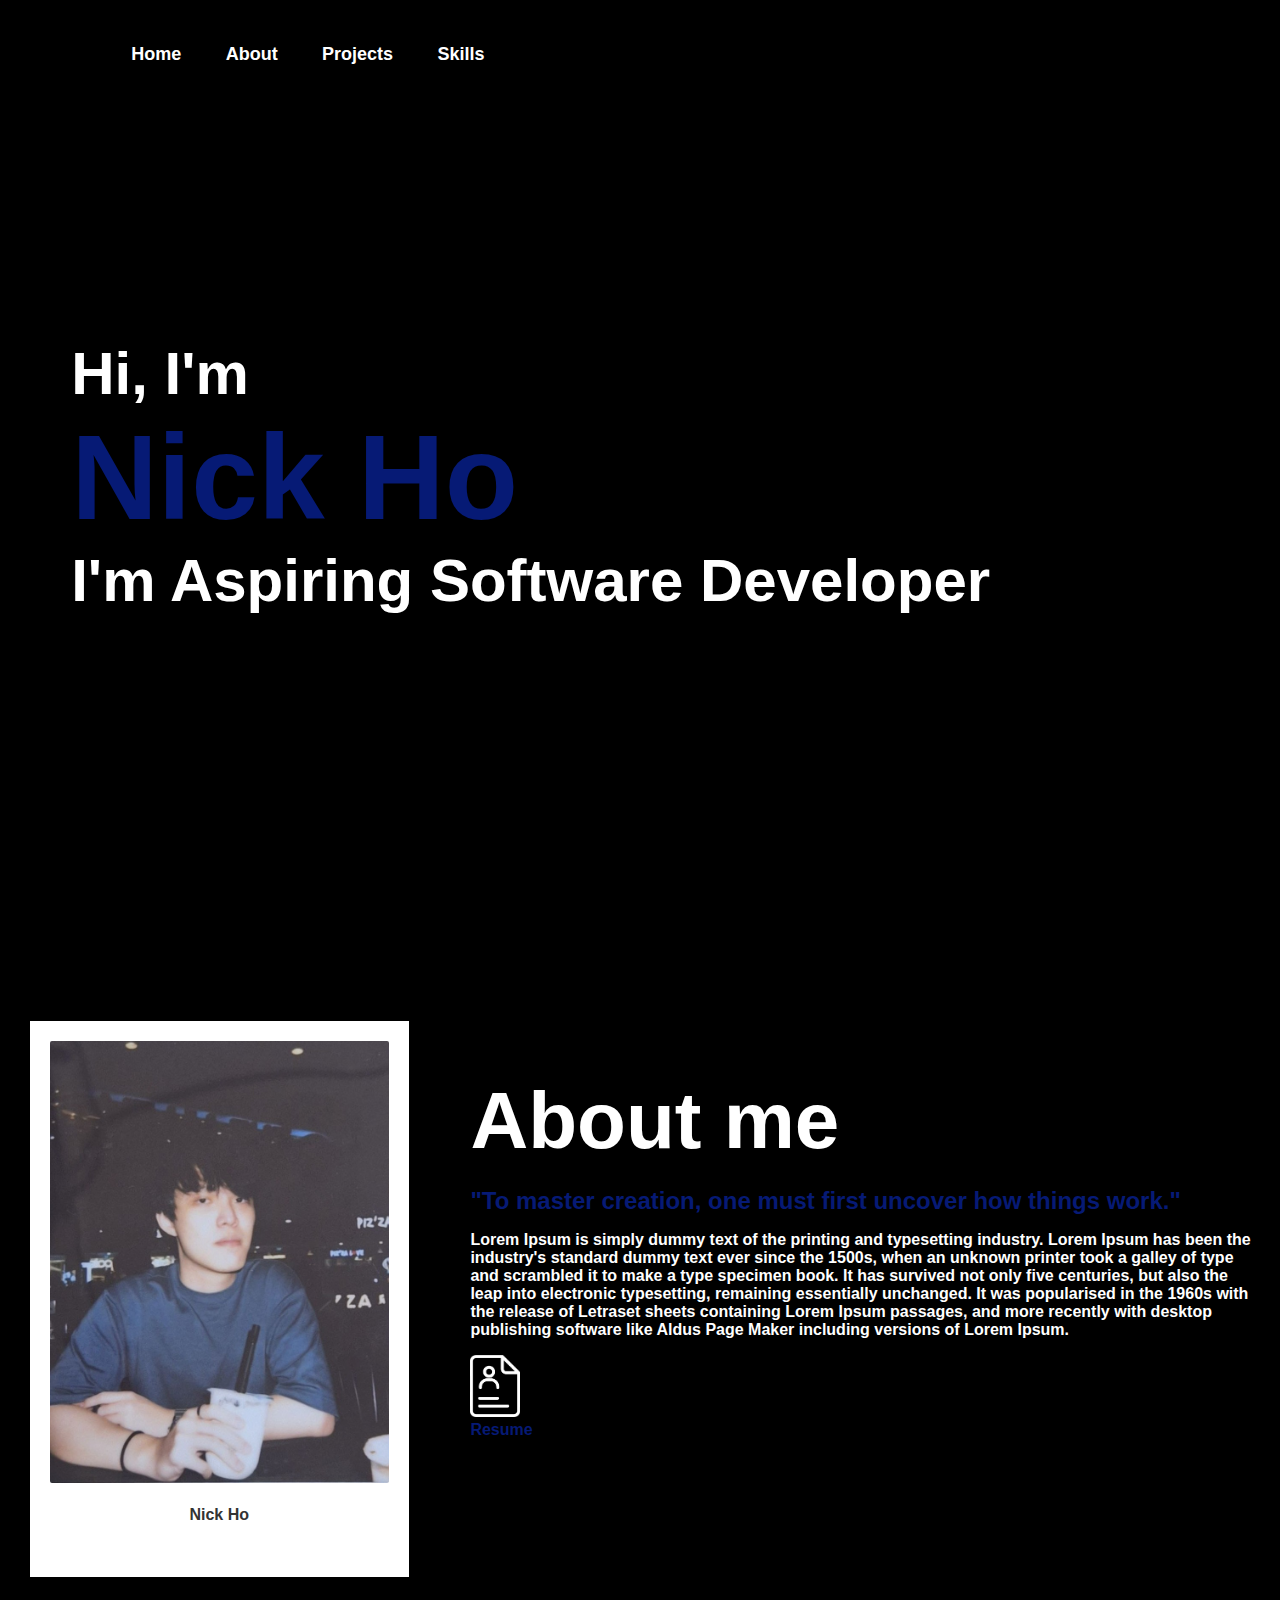
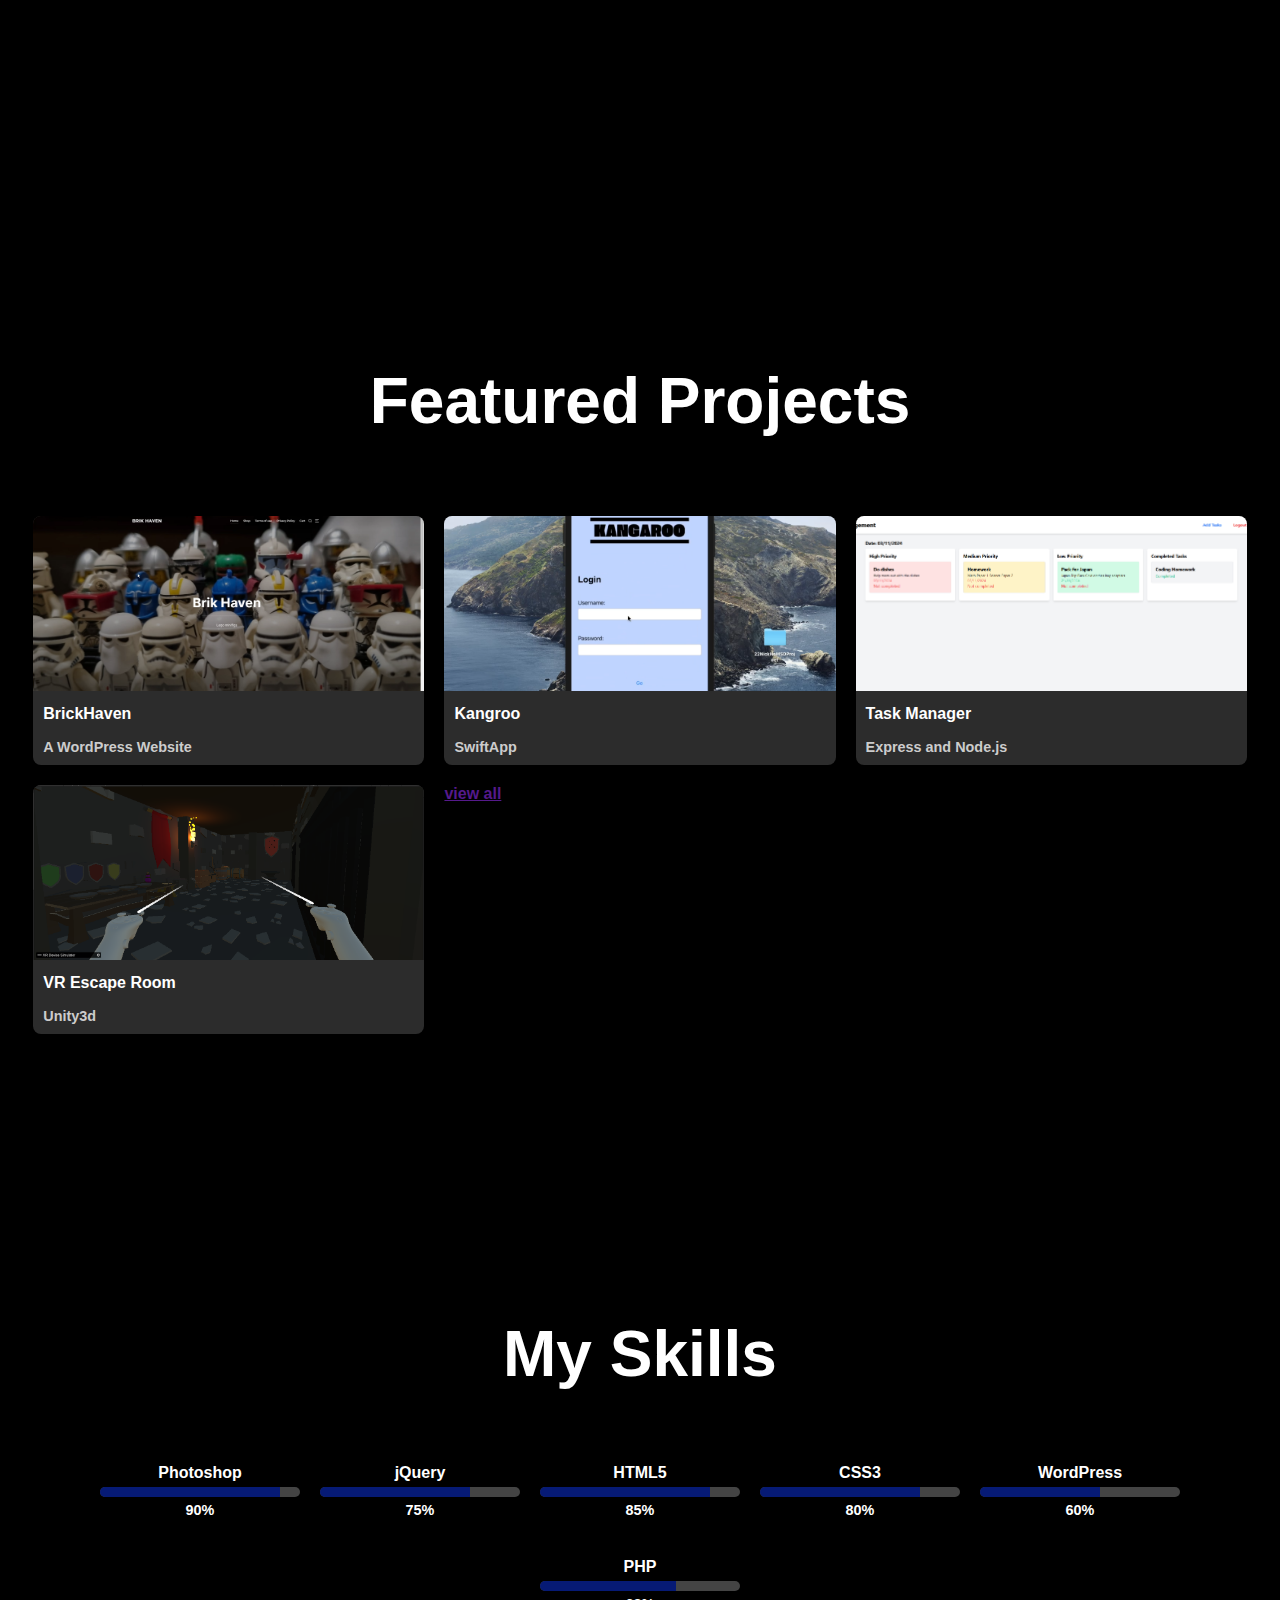
==== index.html @ 0931d377 "commit" ====
<!DOCTYPE html>
<html lang="en">
<head>
    <meta charset="UTF-8">
    <meta name="viewport" content="width=device-width, initial-scale=1.0">
    <title>Nick's Portfolio</title>
    <link rel="stylesheet" href="styles.css">
</head>
<body>
    <nav>
        <ul>
            <li><a href="#home">Home</a></li>
            <li><a href="#about">About</a></li>
            <li><a href="#projects">Projects</a></li>
            <li><a href="#skills">Skills</a></li>
        </ul>
    </nav>
    <section id="home" class="custom-class">
            <div class="container">
                <div class="header-text">
                    <h1>
                        Hi, 
                        I'm <br>
                        <span>Nick Ho</span>
                        <br>I'm Aspiring Software Developer
                    </h1>
                </div>
            </div>
    </section>
    <!-- about -->
    <section id="about" class="custom-class">
        <div class="row">
            <div class="about-column polaroid">
                <img src="imgs/ImageOfme.jpg">
                <p>Nick Ho</p>
            </div>
            <div class="about-column-text">
                <h1 class="AboutmeText">About me</h1>
                <h2 class="AboutmeDesc">"To master creation, one must first uncover how things work."</h2>
                <p>Lorem Ipsum is simply dummy text of the printing and typesetting industry. Lorem Ipsum 
                has been the industry's standard dummy text ever since the 1500s, when an unknown printer 
                took a galley of type and scrambled it to make a type specimen book. It has survived not 
                only five centuries, but also the leap into electronic typesetting, remaining essentially 
                unchanged. It was popularised in the 1960s with the release of Letraset sheets containing 
                Lorem Ipsum passages, and more recently with desktop publishing software like Aldus Page
                Maker including versions of Lorem Ipsum.</p>
                <a href="/imgs/Resume.pdf" download><img src="/imgs/resume2.png" alt="resume"><br>Resume</a>
            </div>
        </div>
    </section>
    


    <section id="projects" class="custom-class">
        <h2 class="Sectionheader">Featured Projects</h2>
        <div class="projects grid">
            <div class="project-card">
                <img src="imgs/WCMThumbnail.PNG" class="project-image" alt="BrickHaven">
                <h3>BrickHaven</h3>
                <p>A WordPress Website</p>
            </div>
            <div class="project-card">
                <img src="imgs/SwiftApp.PNG" class="project-image" alt="Kangroo">
                <h3>Kangroo</h3>
                <p>SwiftApp</p>
            </div>
            <div class="project-card">
                <img src="imgs/TaskManager.PNG" class="project-image" alt="Task Manager">
                <h3>Task Manager</h3>
                <p>Express and Node.js</p>
            </div>
            <div class="project-card">
                <img src="imgs/Unity3d.PNG" class="project-image" alt="ImmersiveGA">
                <h3>VR Escape Room</h3>
                <p>Unity3d</p>
            </div>
            <span><a href="">view all</a></span>
        </div>
    </section>
    

    <section id="skills" class="custom-class">
        <h2 class="Sectionheader">My Skills</h2>
        <div class="skills-container">
            <div class="skill">
                <div class="skill-name">Photoshop</div>
                <div class="progress-bar">
                    <div class="progress" style="width: 90%;"></div>
                </div>
                <div class="skill-level">90%</div>
            </div>
    
            <div class="skill">
                <div class="skill-name">jQuery</div>
                <div class="progress-bar">
                    <div class="progress" style="width: 75%;"></div>
                </div>
                <div class="skill-level">75%</div>
            </div>
    
            <div class="skill">
                <div class="skill-name">HTML5</div>
                <div class="progress-bar">
                    <div class="progress" style="width: 85%;"></div>
                </div>
                <div class="skill-level">85%</div>
            </div>
    
            <div class="skill">
                <div class="skill-name">CSS3</div>
                <div class="progress-bar">
                    <div class="progress" style="width: 80%;"></div>
                </div>
                <div class="skill-level">80%</div>
            </div>
    
            <div class="skill">
                <div class="skill-name">WordPress</div>
                <div class="progress-bar">
                    <div class="progress" style="width: 60%;"></div>
                </div>
                <div class="skill-level">60%</div>
            </div>
    
            <div class="skill">
                <div class="skill-name">PHP</div>
                <div class="progress-bar">
                    <div class="progress" style="width: 68%;"></div>
                </div>
                <div class="skill-level">68%</div>
            </div>
        </div>
    </section>


    
        
    
    <script src="script.js"></script>
</body>
</html>
---- styles.css ----
html{
    background-color: black;
    color: white;
    font-family: 'Poppines', sans-serif;
    font-weight: bold;
    scroll-behavior: smooth;
    scroll-padding-top: 69px;
}

.custom-class {
    position: relative;
    min-height: 100vh;
    padding-top: 0;
    margin-top: 0;
}

.container {
    padding: 10px 5%;
}

.Sectionheader {
    font-size: 4rem; /* Adjust size as needed */
    font-weight: bold;
    color: #ffffff;
    text-align: center;
    padding-top: 10px;
}

nav {
    display: flex;
    align-items: center;
    justify-content: space-between;
    flex-wrap: wrap;
    position: sticky; /* Make the navbar sticky */
    top: 0; /* Stick to the top */
    background-color: black; /* Set background color to match your design */
    z-index: 1000; /* Ensure it stays on top of other elements */
    padding: 10px 5%; /* Add padding to maintain space */
}

nav ul li {
    display: inline-block;
    list-style: none;
    margin: 10px 20px;
}

nav ul li a {
    color: #fff;
    text-decoration: none;
    font-size: 18px;
    position: relative;
    font-family: 'Poppines', sans-serif;
    font-weight: bold;
}

nav ul li a::after {
    content: '';
    width: 0%;
    height: 3px;
    background-color: #061a75;
    position: absolute;
    left: 0;
    bottom: -6px;
    transition: 0.5s;
}

nav ul li a:hover::after {
    width: 100%;
}

@keyframes drop {
    0% {
        transform: translateY(-100px); /* Start off-screen above */
        opacity: 0; /* Start hidden */
    }
    100% {
        transform: translateY(0); /* End at original position */
        opacity: 1; /* Fully visible */
    }
}

.header-text {
    margin-top: 20%;
    font-size: 30px;
}

.header-text h1 {
    font-size: 60px;
    margin-top: 20px;
    animation: drop 0.8s ease forwards; /* Apply dropping animation */
}

.header-text h1 span {
    color: #061a75;
    font-size: 200%;
}
/* Aboutme */
.row {
    display: flex;
    flex-wrap: wrap; /* Allows columns to wrap to the next line on smaller screens */
    gap: 20px; /* Space between columns */
    align-items: flex-start; /* Align items to the start (top) of the row */
    justify-content: space-between; /* Space elements evenly */
}

/* About Column */
.about-column {
    width: 100%; /* Full width on small screens */
    box-sizing: border-box; /* Ensure padding doesn’t add extra width */
    padding: 20px;
}

/* About Column Text */
.about-column-text {
    width: 100%;
    box-sizing: border-box;
    padding: 20px;
}

.about-column-text img{
    width: 50px;
    height: auto;

}

/* Larger Screen Adjustments */
@media (min-width: 768px) {
    .about-column {
        width: 30%; /* Column width on larger screens */
    }
    .about-column-text {
        width: 65%;
    }
}

/* Text Styling */
.AboutmeText {
    margin-bottom: 20px;
    font-size: 500%;
}

.AboutmeDesc {
    color: #061a75;
    font-size: 1.5em;
    margin-bottom: 15px;
}

.about-column p {
    font-size: 1em;
    line-height: 1.5;
}

/* Polaroid Styling */
.polaroid {
    background-color: white; /* White frame like a Polaroid */
    padding: 20px 20px 50px; /* Extra padding at the bottom for caption space */
    max-width: 500px; /* Restrict max width for the frame */
    text-align: center; /* Center-align the caption text */
    margin: 20px auto; /* Center on smaller screens */
    box-shadow: 0px 4px 8px rgba(0, 0, 0, 0.2); /* Add a shadow */
}

.polaroid img {
    max-width: 100%; /* Make the image responsive */
    display: block;
    border-radius: 2px; /* Slightly round the corners for a Polaroid feel */
}

.polaroid p {
    margin: 10px 0 0; /* Adjust margin above and below the caption */
    font-size: 1em; /* Smaller font for the caption */
    color: #333; /* Dark grey text color for caption */
    font-family: 'Arial', sans-serif;
    padding-top: 10px;
}

/* Resume Link Styling */
.about-column-text a {
    color: #061a75;
    text-decoration: none;
    transition: color 0.3s ease;
}

.about-column-text a:hover {
    color: #ff6347; /* Change color on hover */
}

/* Responsive Adjustments for Mobile Screens */
@media (max-width: 480px) {
    .AboutmeText {
        font-size: 1.8em;
    }
    .AboutmeDesc {
        font-size: 1.2em;
    }
    .about-column-text p {
        font-size: 1em;
    }
}


/* Projects */
.grid {
    display: grid;
    grid-template-columns: repeat(auto-fill, minmax(350px, 1fr)); /* Responsive grid */
    gap: 20px;
    padding: 2%;
}

.project-card {
    background-color: #2c2c2c; /* Dark background for the card */
    border-radius: 8px; /* Rounded corners for the card */
    overflow: hidden; /* Ensure image fills the card with no overflow */
    transition: transform 0.3s ease, box-shadow 0.3s ease;
}

.project-card:hover {
    transform: translateY(-5px); /* Lift effect on hover */
    box-shadow: 0 6px 20px rgba(0, 0, 0, 0.4); /* Increased shadow on hover */
}

.project-card h3 {
    font-size: 1rem;
    font-weight: 600;
    color: white;
    margin-top: 10px;
    margin-left: 10px;
}
.project-card p {
    font-size: 0.9rem;
    color: #ccc;
    margin: 10px;
    font-weight:600;
}

.project-image {
    width: 100%;
    height: 175px; /* Set a fixed height to ensure it fills the top */
    object-fit: cover; /* Crop the image to fill the space */
    border-radius: 0; /* No radius for the image */
}


/* skills */

.skills-container {
    display: flex;
    flex-wrap: wrap; /* Allow wrapping to next line */
    justify-content: center; /* Center skills within the container */
    gap: 20px; /* Space between skills */
    align-items: center; /* Center the content vertically */
    padding: 20px 0; /* Add padding above and below the skills */
}

.skill {
    width: 200px; /* Fixed width for skill items */
    margin-bottom: 20px; /* Space below each skill */
    transition: transform 0.3s ease, box-shadow 0.3s ease; /* Smooth hover effect */
    
}
.skill:hover {
    transform: translateY(-5px); /* Slightly increase size on hover */
    box-shadow: 0 4px 15px rgba(0, 0, 0, 0.3); /* Add shadow for depth */
}

.skill-name {
    font-weight: bold;
    margin-bottom: 5px;
    text-align: center; /* Center text for skill names */
}

.progress-bar {
    width: 100%;
    background-color: #444;
    border-radius: 20px;
    overflow: hidden;
}

.progress {
    height: 10px;
    background-color: #061a75; /* Green color */
    width: 0;
    transition: width 1s ease-in-out;
}

.skill-level {
    text-align: right;
    margin-top: 5px;
    font-size: 0.9rem;
    text-align: center; /* Center text for skill levels */
}
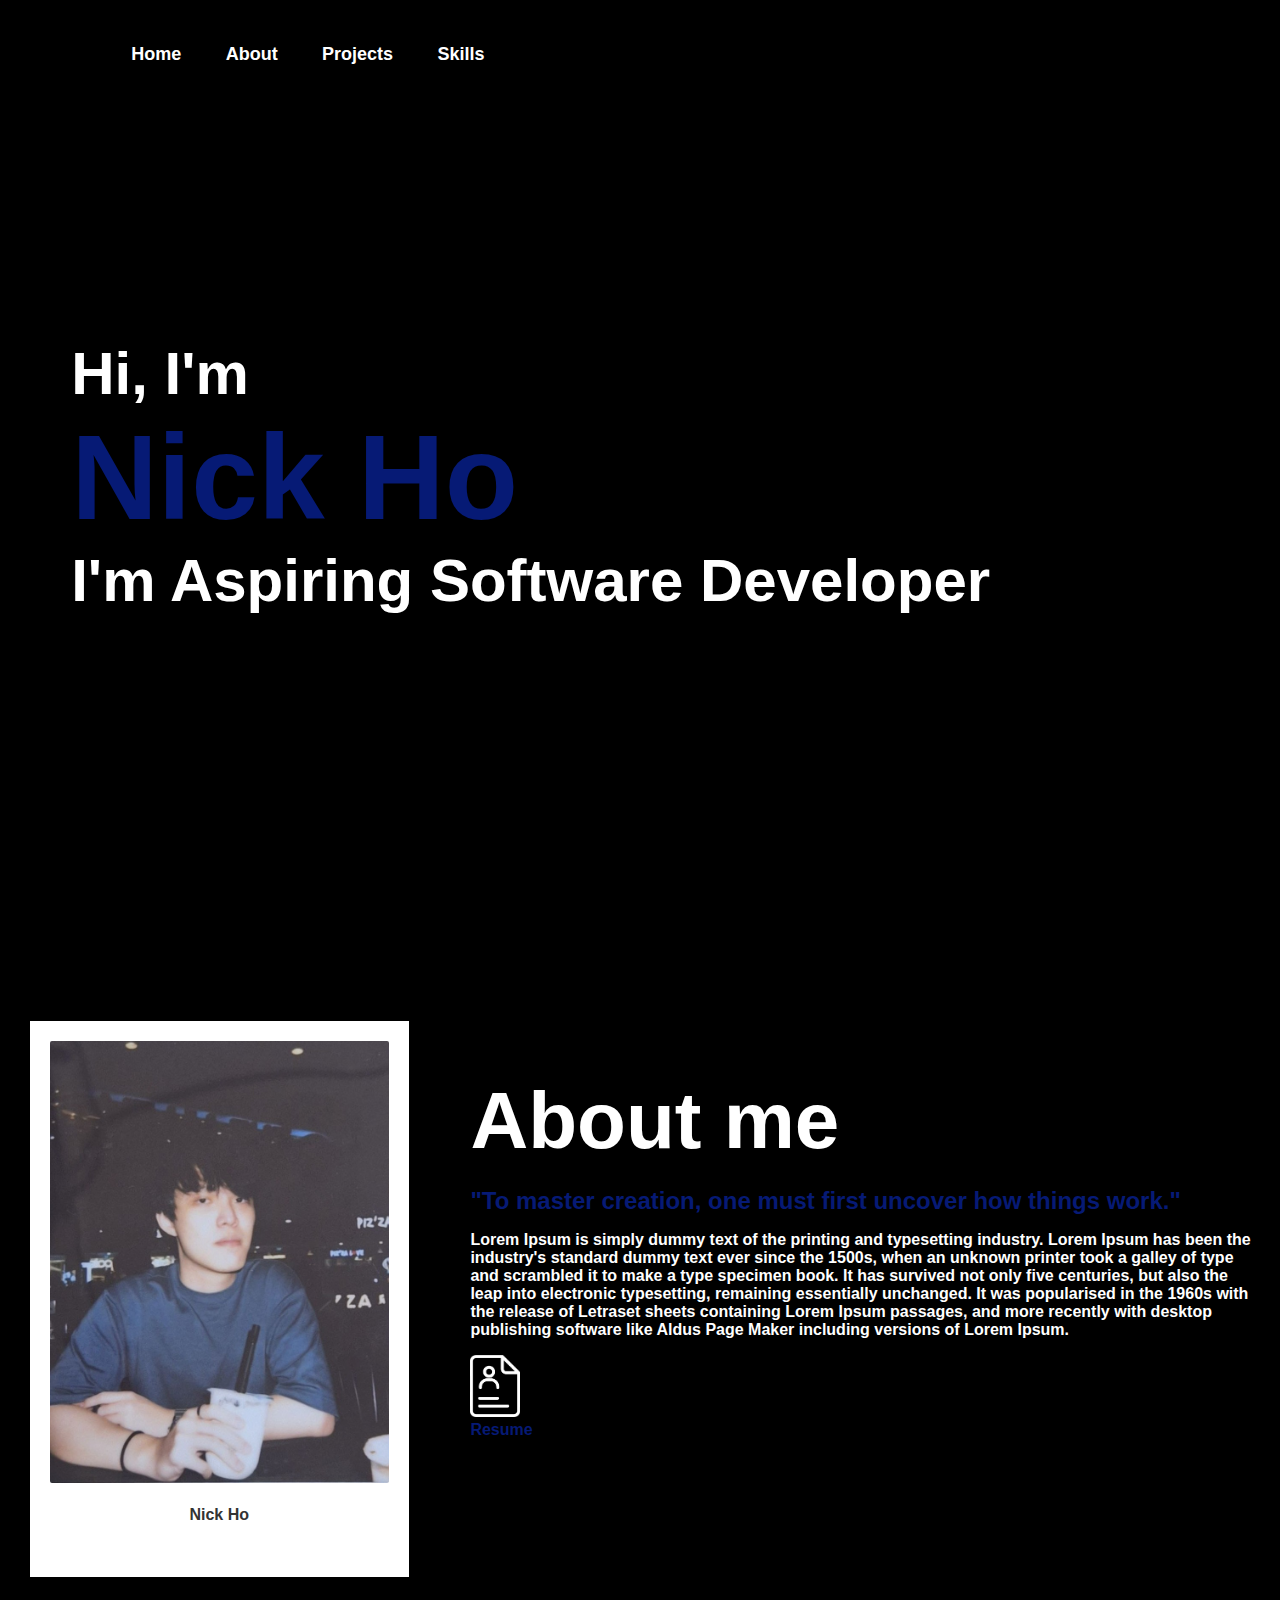
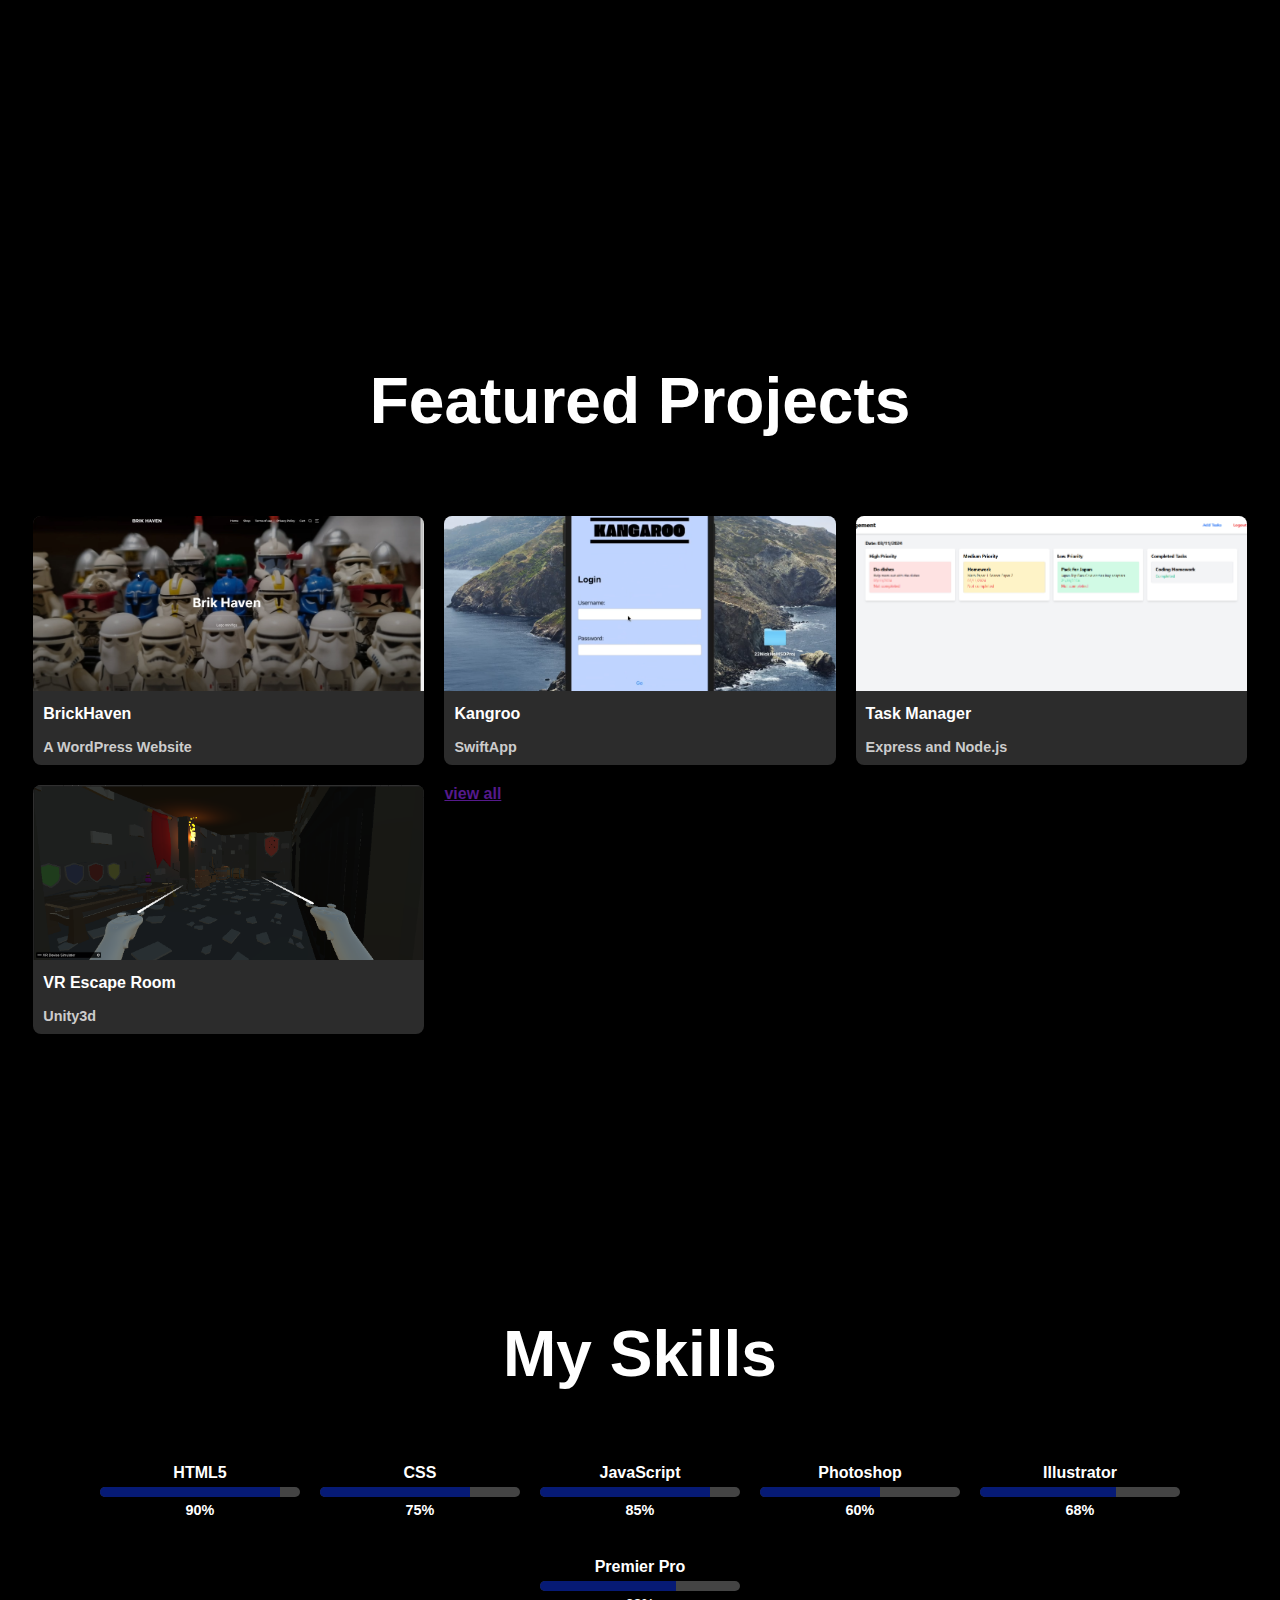
==== commit 83a55e16: "commit" ====
--- a/index.html
+++ b/index.html
@@ -83,7 +83,7 @@
         <h2 class="Sectionheader">My Skills</h2>
         <div class="skills-container">
             <div class="skill">
-                <div class="skill-name">Photoshop</div>
+                <div class="skill-name">HTML5</div>
                 <div class="progress-bar">
                     <div class="progress" style="width: 90%;"></div>
                 </div>
@@ -91,7 +91,7 @@
             </div>
     
             <div class="skill">
-                <div class="skill-name">jQuery</div>
+                <div class="skill-name">CSS</div>
                 <div class="progress-bar">
                     <div class="progress" style="width: 75%;"></div>
                 </div>
@@ -99,7 +99,7 @@
             </div>
     
             <div class="skill">
-                <div class="skill-name">HTML5</div>
+                <div class="skill-name">JavaScript</div>
                 <div class="progress-bar">
                     <div class="progress" style="width: 85%;"></div>
                 </div>
@@ -107,15 +107,7 @@
             </div>
     
             <div class="skill">
-                <div class="skill-name">CSS3</div>
-                <div class="progress-bar">
-                    <div class="progress" style="width: 80%;"></div>
-                </div>
-                <div class="skill-level">80%</div>
-            </div>
-    
-            <div class="skill">
-                <div class="skill-name">WordPress</div>
+                <div class="skill-name">Photoshop</div>
                 <div class="progress-bar">
                     <div class="progress" style="width: 60%;"></div>
                 </div>
@@ -123,7 +115,14 @@
             </div>
     
             <div class="skill">
-                <div class="skill-name">PHP</div>
+                <div class="skill-name">Illustrator</div>
+                <div class="progress-bar">
+                    <div class="progress" style="width: 68%;"></div>
+                </div>
+                <div class="skill-level">68%</div>
+            </div>
+            <div class="skill">
+                <div class="skill-name">Premier Pro</div>
                 <div class="progress-bar">
                     <div class="progress" style="width: 68%;"></div>
                 </div>
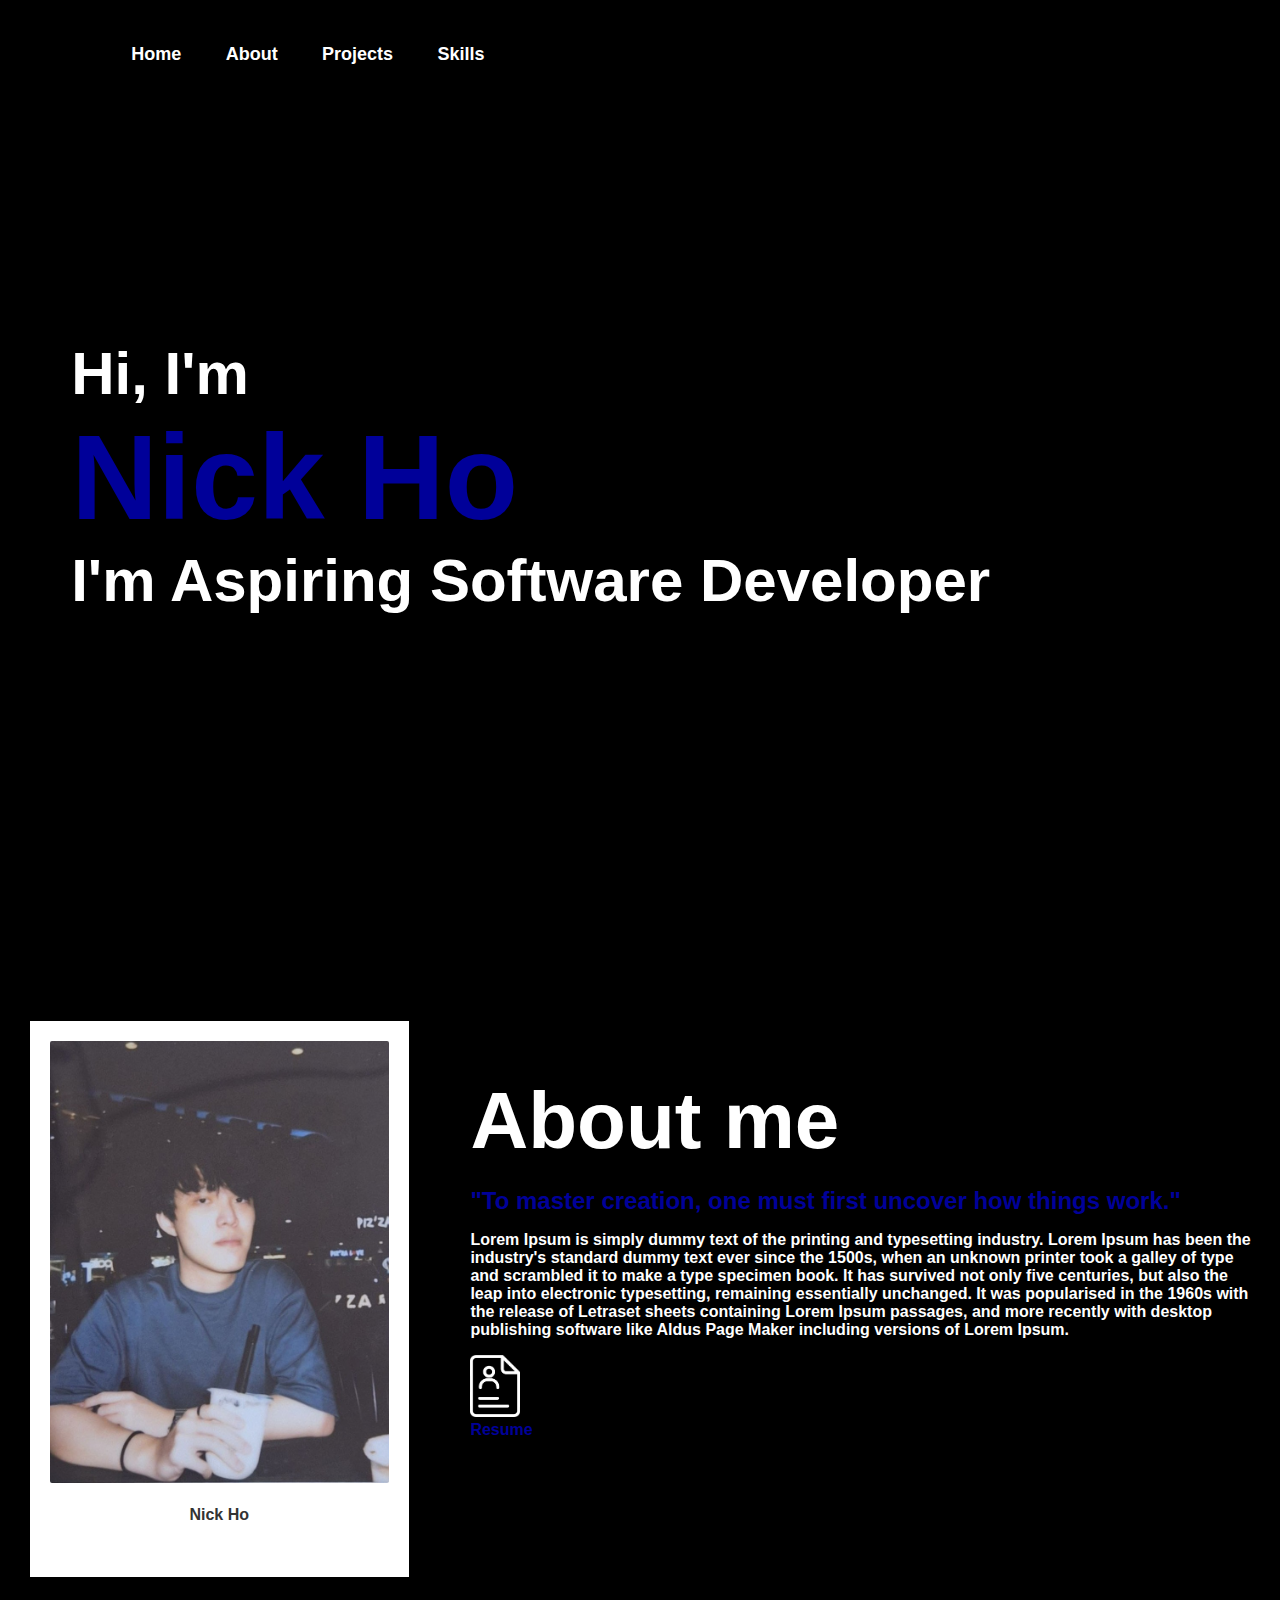
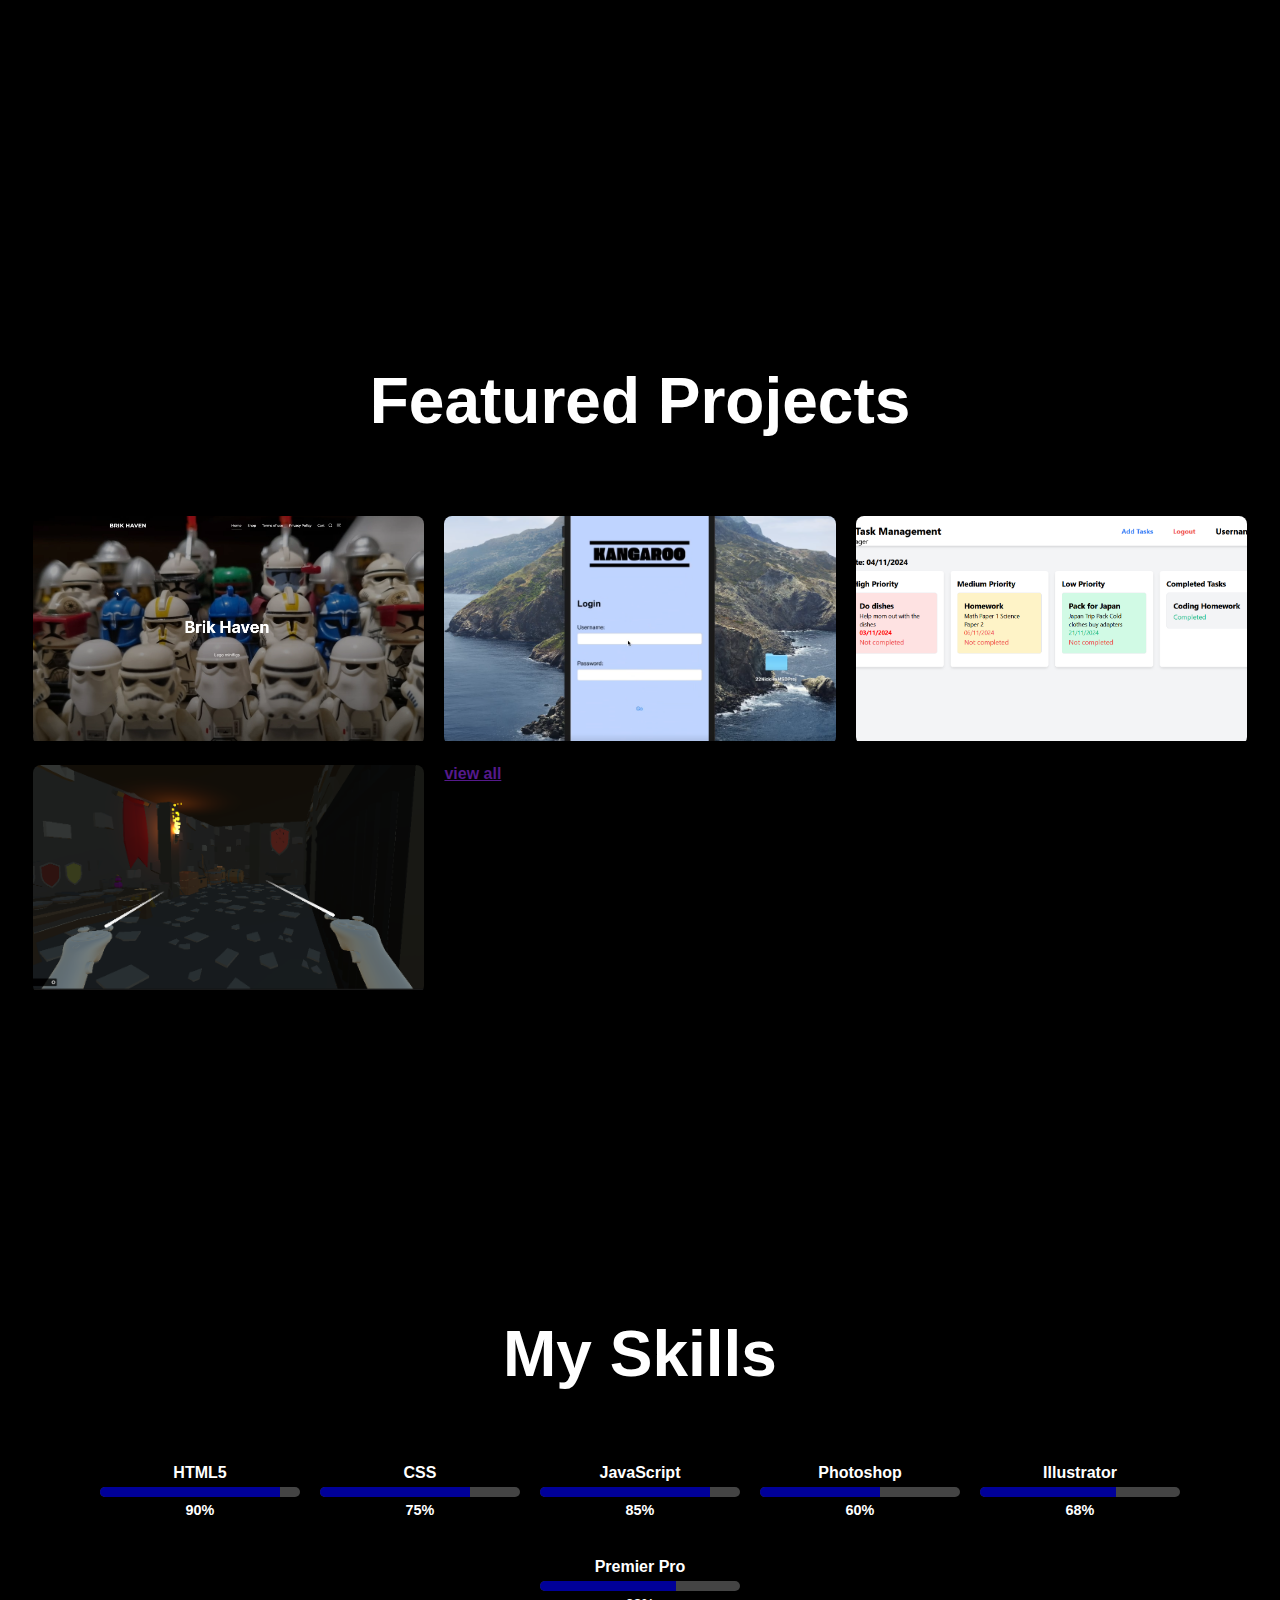
==== commit 2a9b0423: "comitt" ====
--- a/index.html
+++ b/index.html
@@ -56,23 +56,23 @@
         <div class="projects grid">
             <div class="project-card">
                 <img src="imgs/WCMThumbnail.PNG" class="project-image" alt="BrickHaven">
-                <h3>BrickHaven</h3>
-                <p>A WordPress Website</p>
+                <!-- <h3>BrickHaven</h3>
+                <p>A WordPress Website</p> -->
             </div>
             <div class="project-card">
                 <img src="imgs/SwiftApp.PNG" class="project-image" alt="Kangroo">
-                <h3>Kangroo</h3>
-                <p>SwiftApp</p>
+                <!-- <h3>Kangroo</h3>
+                <p>SwiftApp</p> -->
             </div>
             <div class="project-card">
                 <img src="imgs/TaskManager.PNG" class="project-image" alt="Task Manager">
-                <h3>Task Manager</h3>
-                <p>Express and Node.js</p>
+                <!-- <h3>Task Manager</h3>
+                <p>Express and Node.js</p> -->
             </div>
             <div class="project-card">
                 <img src="imgs/Unity3d.PNG" class="project-image" alt="ImmersiveGA">
-                <h3>VR Escape Room</h3>
-                <p>Unity3d</p>
+                <!-- <h3>VR Escape Room</h3>
+                <p>Unity3d</p> -->
             </div>
             <span><a href="">view all</a></span>
         </div>
--- a/styles.css
+++ b/styles.css
@@ -5,7 +5,7 @@
     font-family: 'Poppines', sans-serif;
     font-weight: bold;
     scroll-behavior: smooth;
-    scroll-padding-top: 69px;
+    scroll-padding-top: 10%;
 }
 
 .custom-class {
@@ -58,7 +58,7 @@
     content: '';
     width: 0%;
     height: 3px;
-    background-color: #061a75;
+    background-color: #000099;
     position: absolute;
     left: 0;
     bottom: -6px;
@@ -92,7 +92,7 @@
 }
 
 .header-text h1 span {
-    color: #061a75;
+    color: #000099;
     font-size: 200%;
 }
 /* Aboutme */
@@ -141,7 +141,7 @@
 }
 
 .AboutmeDesc {
-    color: #061a75;
+    color: #000099;
     font-size: 1.5em;
     margin-bottom: 15px;
 }
@@ -177,7 +177,7 @@
 
 /* Resume Link Styling */
 .about-column-text a {
-    color: #061a75;
+    color: #000099;
     text-decoration: none;
     transition: color 0.3s ease;
 }
@@ -209,18 +209,20 @@
 }
 
 .project-card {
-    background-color: #2c2c2c; /* Dark background for the card */
     border-radius: 8px; /* Rounded corners for the card */
-    overflow: hidden; /* Ensure image fills the card with no overflow */
+    overflow: hidden;
     transition: transform 0.3s ease, box-shadow 0.3s ease;
 }
 
 .project-card:hover {
     transform: translateY(-5px); /* Lift effect on hover */
-    box-shadow: 0 6px 20px rgba(0, 0, 0, 0.4); /* Increased shadow on hover */
-}
-
-.project-card h3 {
+    filter: blur(3px);
+    
+}
+
+
+  
+/* .project-card h3 {
     font-size: 1rem;
     font-weight: 600;
     color: white;
@@ -232,11 +234,11 @@
     color: #ccc;
     margin: 10px;
     font-weight:600;
-}
+} */
 
 .project-image {
     width: 100%;
-    height: 175px; /* Set a fixed height to ensure it fills the top */
+    height: 225px; /* Set a fixed height to ensure it fills the top */
     object-fit: cover; /* Crop the image to fill the space */
     border-radius: 0; /* No radius for the image */
 }
@@ -279,7 +281,7 @@
 
 .progress {
     height: 10px;
-    background-color: #061a75; /* Green color */
+    background-color: #000099; /* Green color */
     width: 0;
     transition: width 1s ease-in-out;
 }
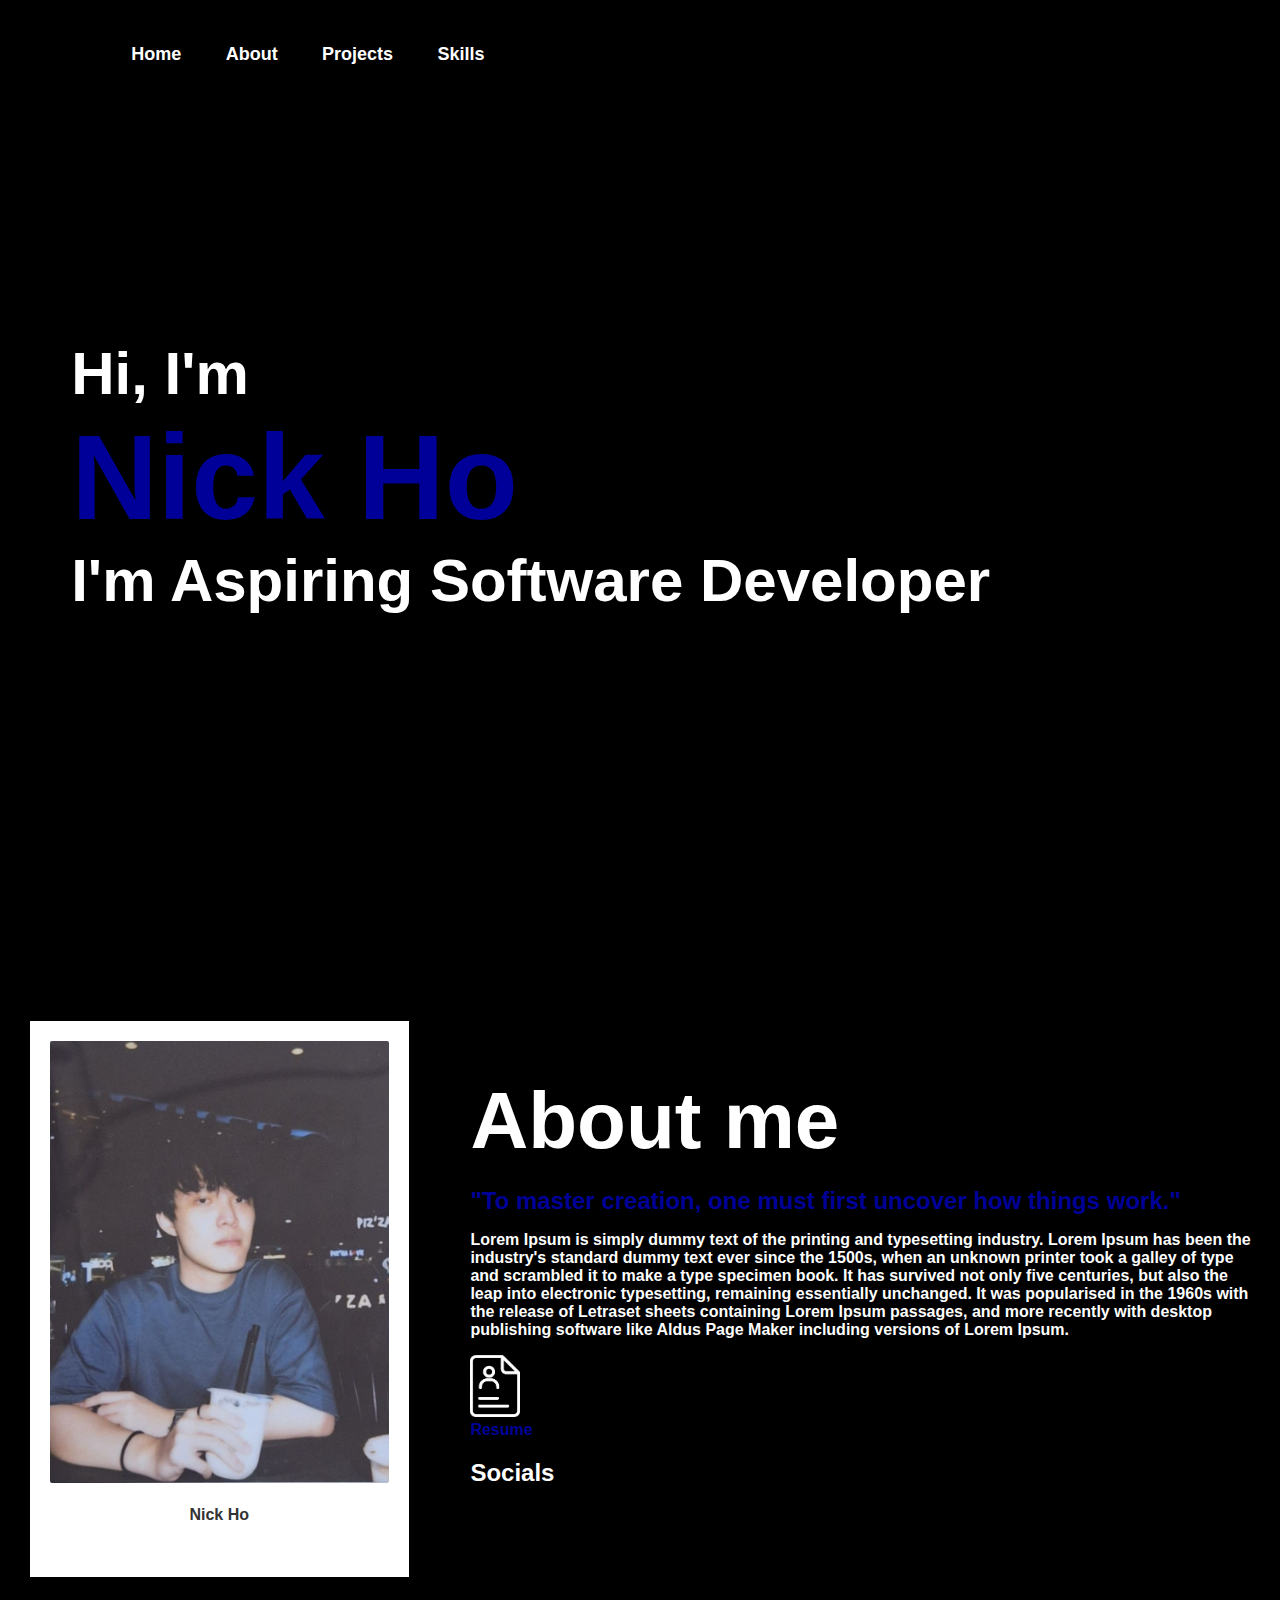
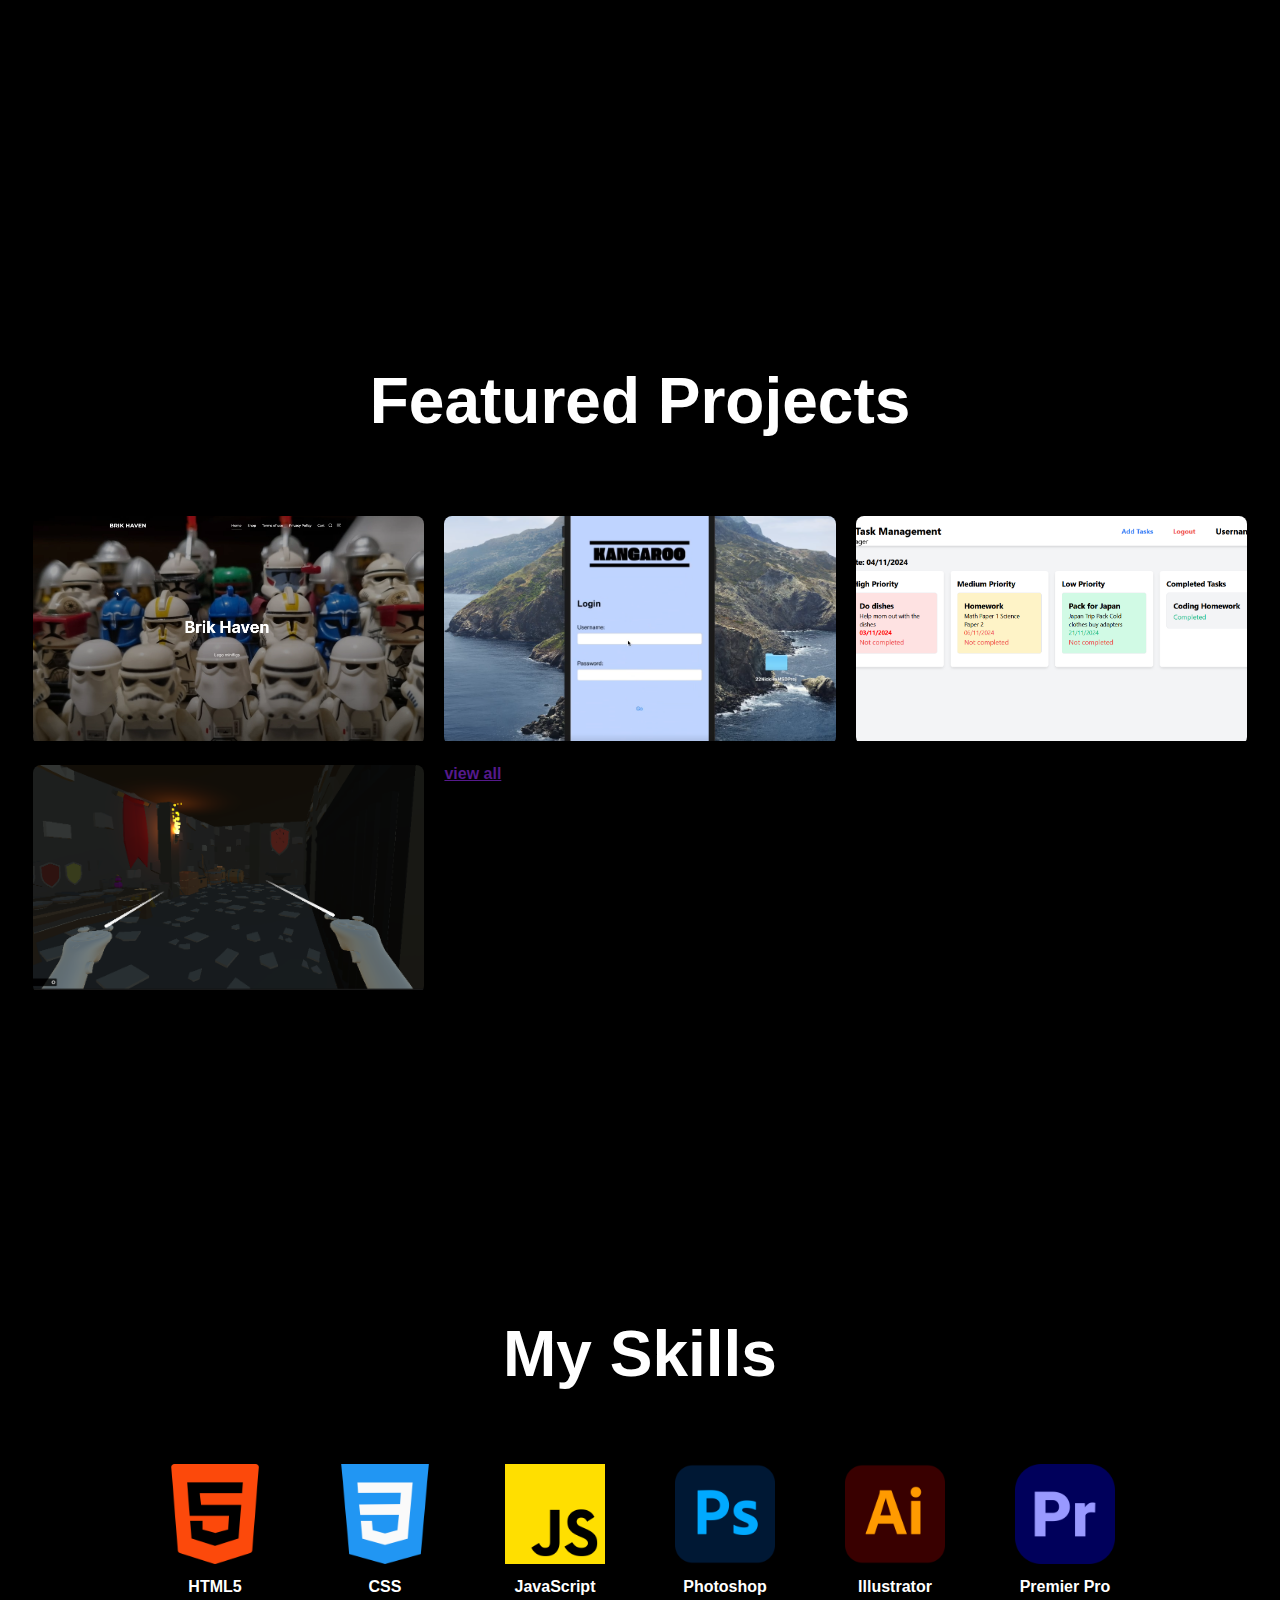
==== commit 2f7758b9: "kermit" ====
--- a/index.html
+++ b/index.html
@@ -45,6 +45,7 @@
                 Lorem Ipsum passages, and more recently with desktop publishing software like Aldus Page
                 Maker including versions of Lorem Ipsum.</p>
                 <a href="/imgs/Resume.pdf" download><img src="/imgs/resume2.png" alt="resume"><br>Resume</a>
+                <h2>Socials</h2>
             </div>
         </div>
     </section>
@@ -83,50 +84,33 @@
         <h2 class="Sectionheader">My Skills</h2>
         <div class="skills-container">
             <div class="skill">
+                <img src="imgs/Icons/html-5.png">
                 <div class="skill-name">HTML5</div>
-                <div class="progress-bar">
-                    <div class="progress" style="width: 90%;"></div>
-                </div>
-                <div class="skill-level">90%</div>
             </div>
     
             <div class="skill">
+                <img src="imgs/Icons/css-3.png">
                 <div class="skill-name">CSS</div>
-                <div class="progress-bar">
-                    <div class="progress" style="width: 75%;"></div>
-                </div>
-                <div class="skill-level">75%</div>
             </div>
     
             <div class="skill">
+                <img src="imgs/Icons/js.png">
                 <div class="skill-name">JavaScript</div>
-                <div class="progress-bar">
-                    <div class="progress" style="width: 85%;"></div>
-                </div>
-                <div class="skill-level">85%</div>
             </div>
     
             <div class="skill">
+                <img src="imgs/Icons/photoshop.png">
                 <div class="skill-name">Photoshop</div>
-                <div class="progress-bar">
-                    <div class="progress" style="width: 60%;"></div>
-                </div>
-                <div class="skill-level">60%</div>
             </div>
     
             <div class="skill">
+                <img src="imgs/Icons/illustrator.png">
                 <div class="skill-name">Illustrator</div>
-                <div class="progress-bar">
-                    <div class="progress" style="width: 68%;"></div>
-                </div>
-                <div class="skill-level">68%</div>
+
             </div>
             <div class="skill">
+                <img src="imgs/Icons/premiere-pro.png">
                 <div class="skill-name">Premier Pro</div>
-                <div class="progress-bar">
-                    <div class="progress" style="width: 68%;"></div>
-                </div>
-                <div class="skill-level">68%</div>
             </div>
         </div>
     </section>
--- a/styles.css
+++ b/styles.css
@@ -251,16 +251,22 @@
     flex-wrap: wrap; /* Allow wrapping to next line */
     justify-content: center; /* Center skills within the container */
     gap: 20px; /* Space between skills */
-    align-items: center; /* Center the content vertically */
     padding: 20px 0; /* Add padding above and below the skills */
 }
 
 .skill {
-    width: 200px; /* Fixed width for skill items */
+    width: 150px; /* Adjust width to fit more items in a row */
     margin-bottom: 20px; /* Space below each skill */
     transition: transform 0.3s ease, box-shadow 0.3s ease; /* Smooth hover effect */
-    
-}
+    text-align: center; /* Center-align all content inside */
+}
+
+.skill img {
+    width: 100px; /* Set a consistent image size */
+    height: auto; /* Maintain aspect ratio */
+    margin-bottom: 10px; /* Space between image and text */
+}
+
 .skill:hover {
     transform: translateY(-5px); /* Slightly increase size on hover */
     box-shadow: 0 4px 15px rgba(0, 0, 0, 0.3); /* Add shadow for depth */
@@ -270,27 +276,25 @@
     font-weight: bold;
     margin-bottom: 5px;
     text-align: center; /* Center text for skill names */
-}
-
-.progress-bar {
-    width: 100%;
-    background-color: #444;
-    border-radius: 20px;
-    overflow: hidden;
-}
-
-.progress {
-    height: 10px;
-    background-color: #000099; /* Green color */
-    width: 0;
-    transition: width 1s ease-in-out;
-}
-
-.skill-level {
-    text-align: right;
-    margin-top: 5px;
-    font-size: 0.9rem;
-    text-align: center; /* Center text for skill levels */
-}
-
-
+    font-size: 1rem; /* Adjust font size */
+}
+
+/* Responsive adjustments */
+@media (max-width: 768px) {
+    .skill {
+        width: 120px; /* Reduce width on smaller screens */
+    }
+    .skill img {
+        width: 80px; /* Scale down the image size */
+    }
+}
+
+@media (max-width: 480px) {
+    .skill {
+        width: 100px; /* Further reduce width on very small screens */
+    }
+    .skill img {
+        width: 70px; /* Smaller image for compact view */
+    }
+}
+
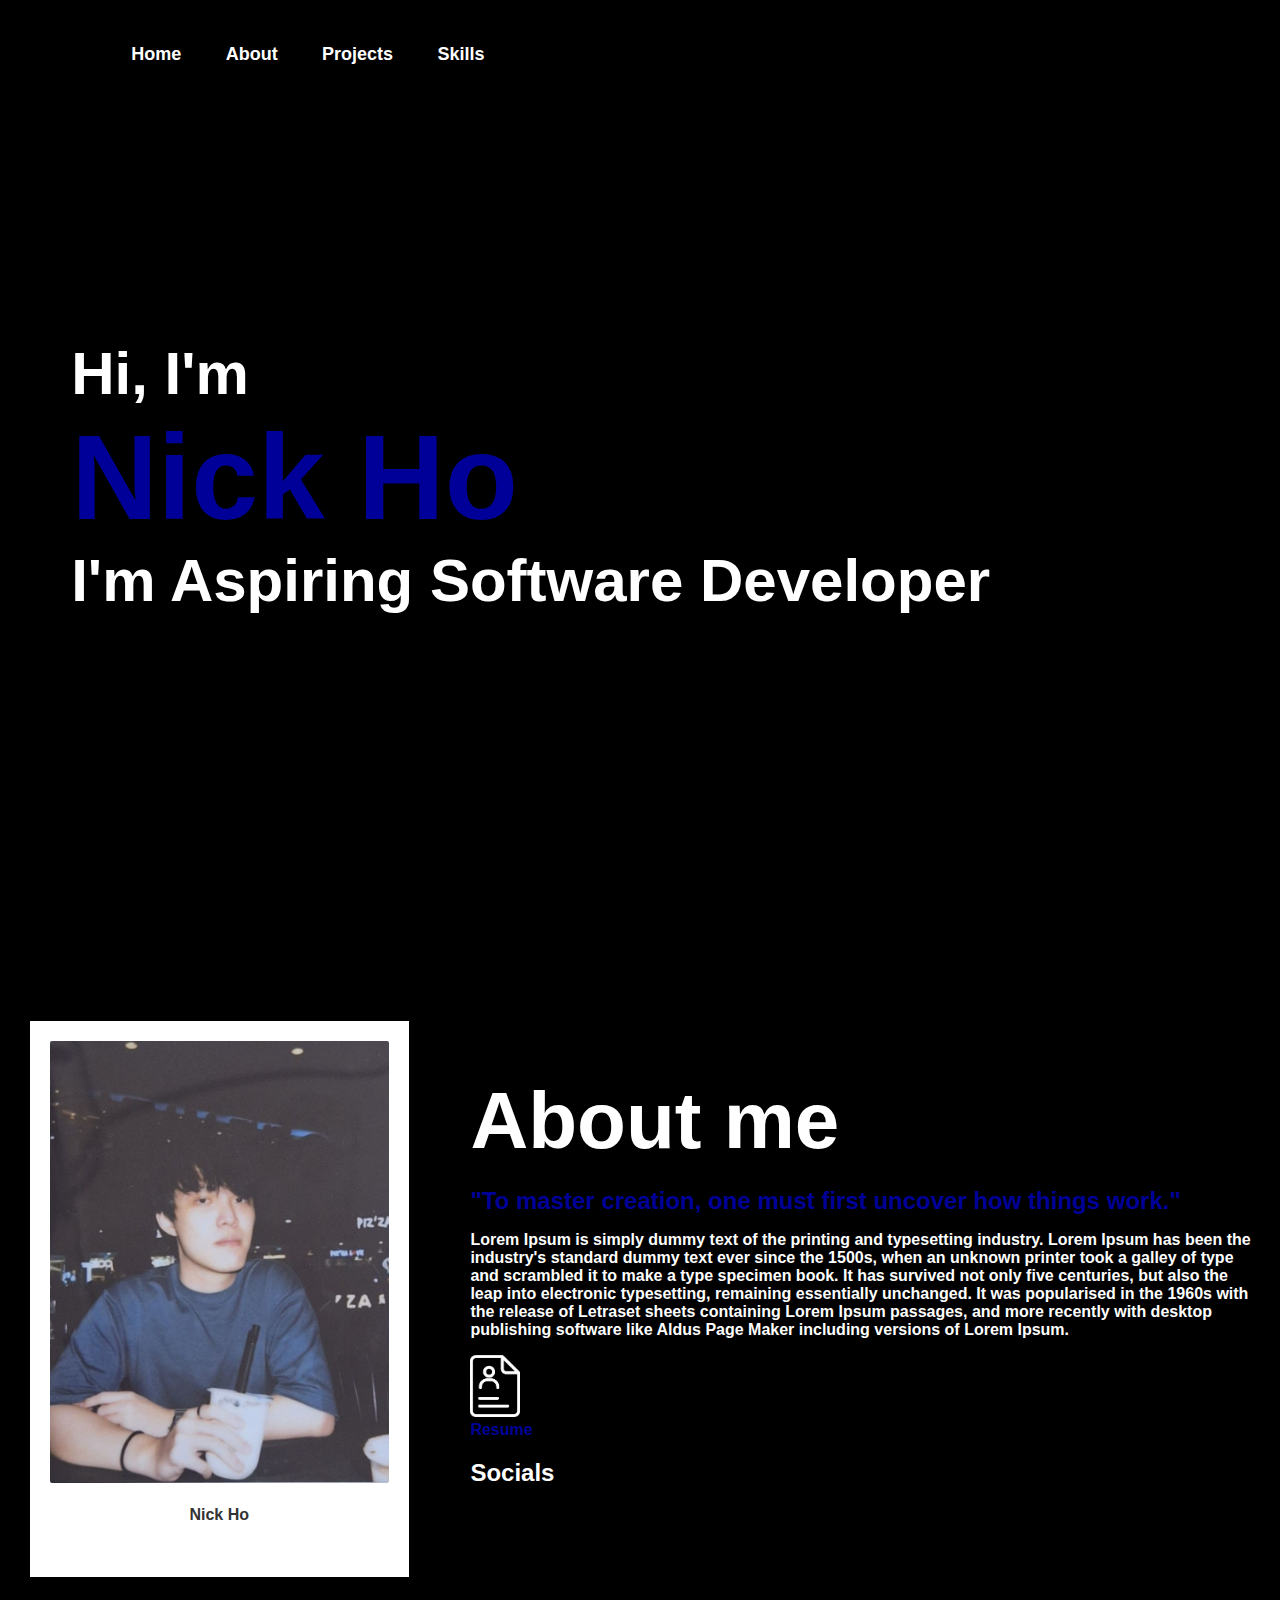
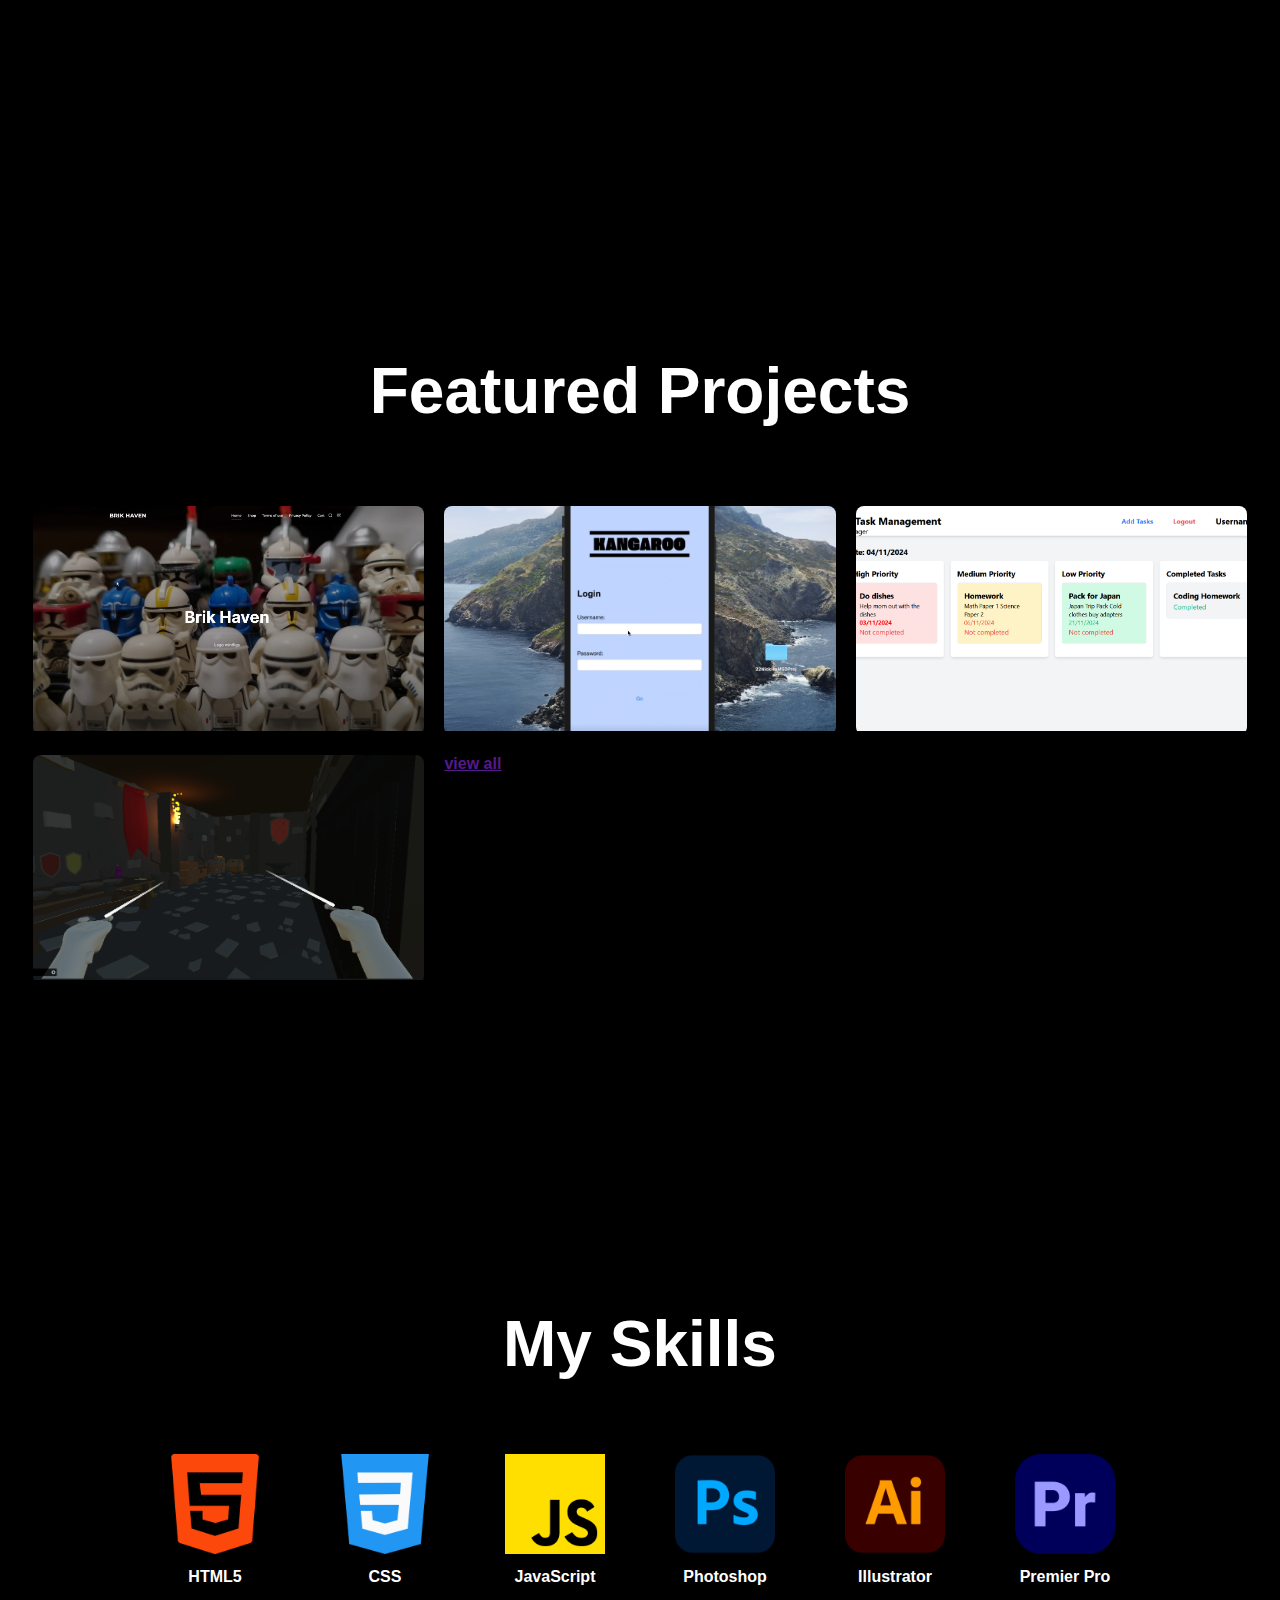
==== commit d9defccf: "commitss" ====
--- a/index.html
+++ b/index.html
@@ -44,7 +44,7 @@
                 unchanged. It was popularised in the 1960s with the release of Letraset sheets containing 
                 Lorem Ipsum passages, and more recently with desktop publishing software like Aldus Page
                 Maker including versions of Lorem Ipsum.</p>
-                <a href="/imgs/Resume.pdf" download><img src="/imgs/resume2.png" alt="resume"><br>Resume</a>
+                <a href="/imgs/Resume.pdf" download><img src="/imgs/Icons/resume2.png" alt="resume"><br>Resume</a>
                 <h2>Socials</h2>
             </div>
         </div>
--- a/styles.css
+++ b/styles.css
@@ -21,10 +21,8 @@
 
 .Sectionheader {
     font-size: 4rem; /* Adjust size as needed */
-    font-weight: bold;
     color: #ffffff;
     text-align: center;
-    padding-top: 10px;
 }
 
 nav {
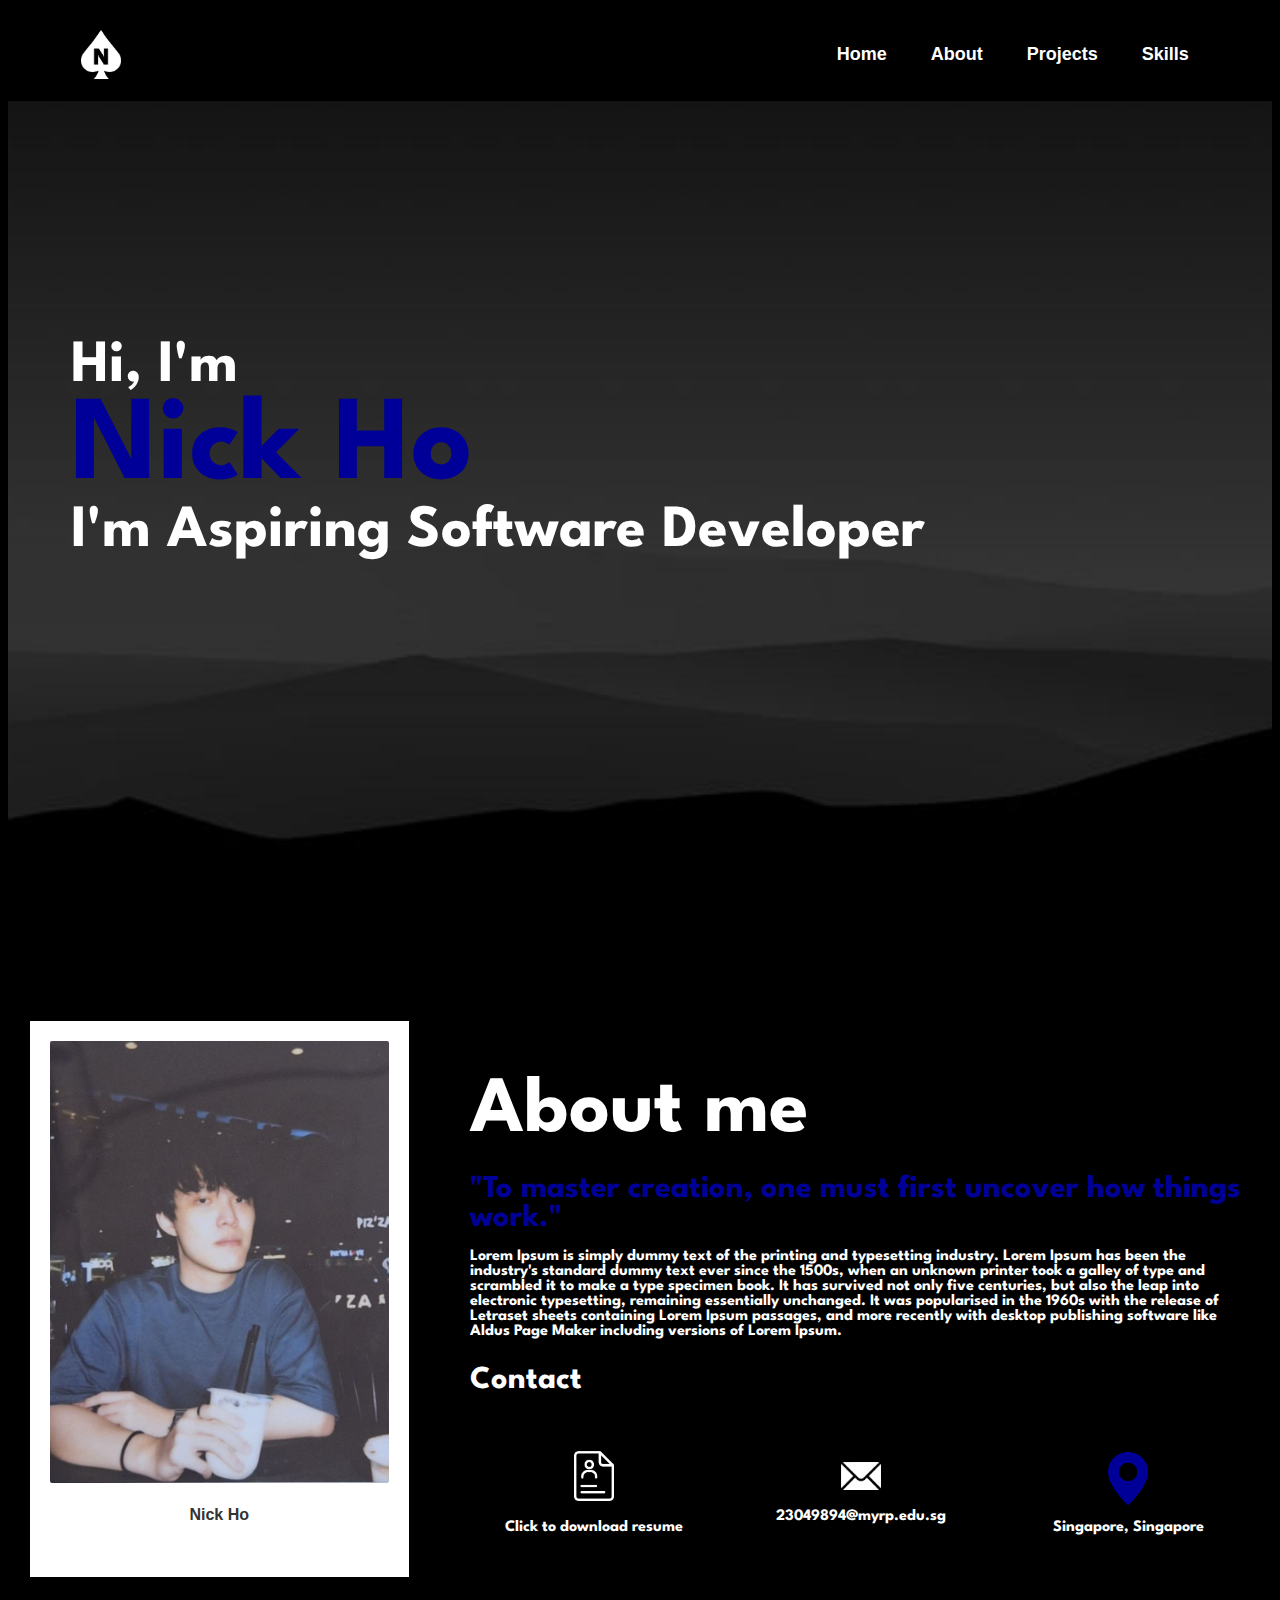
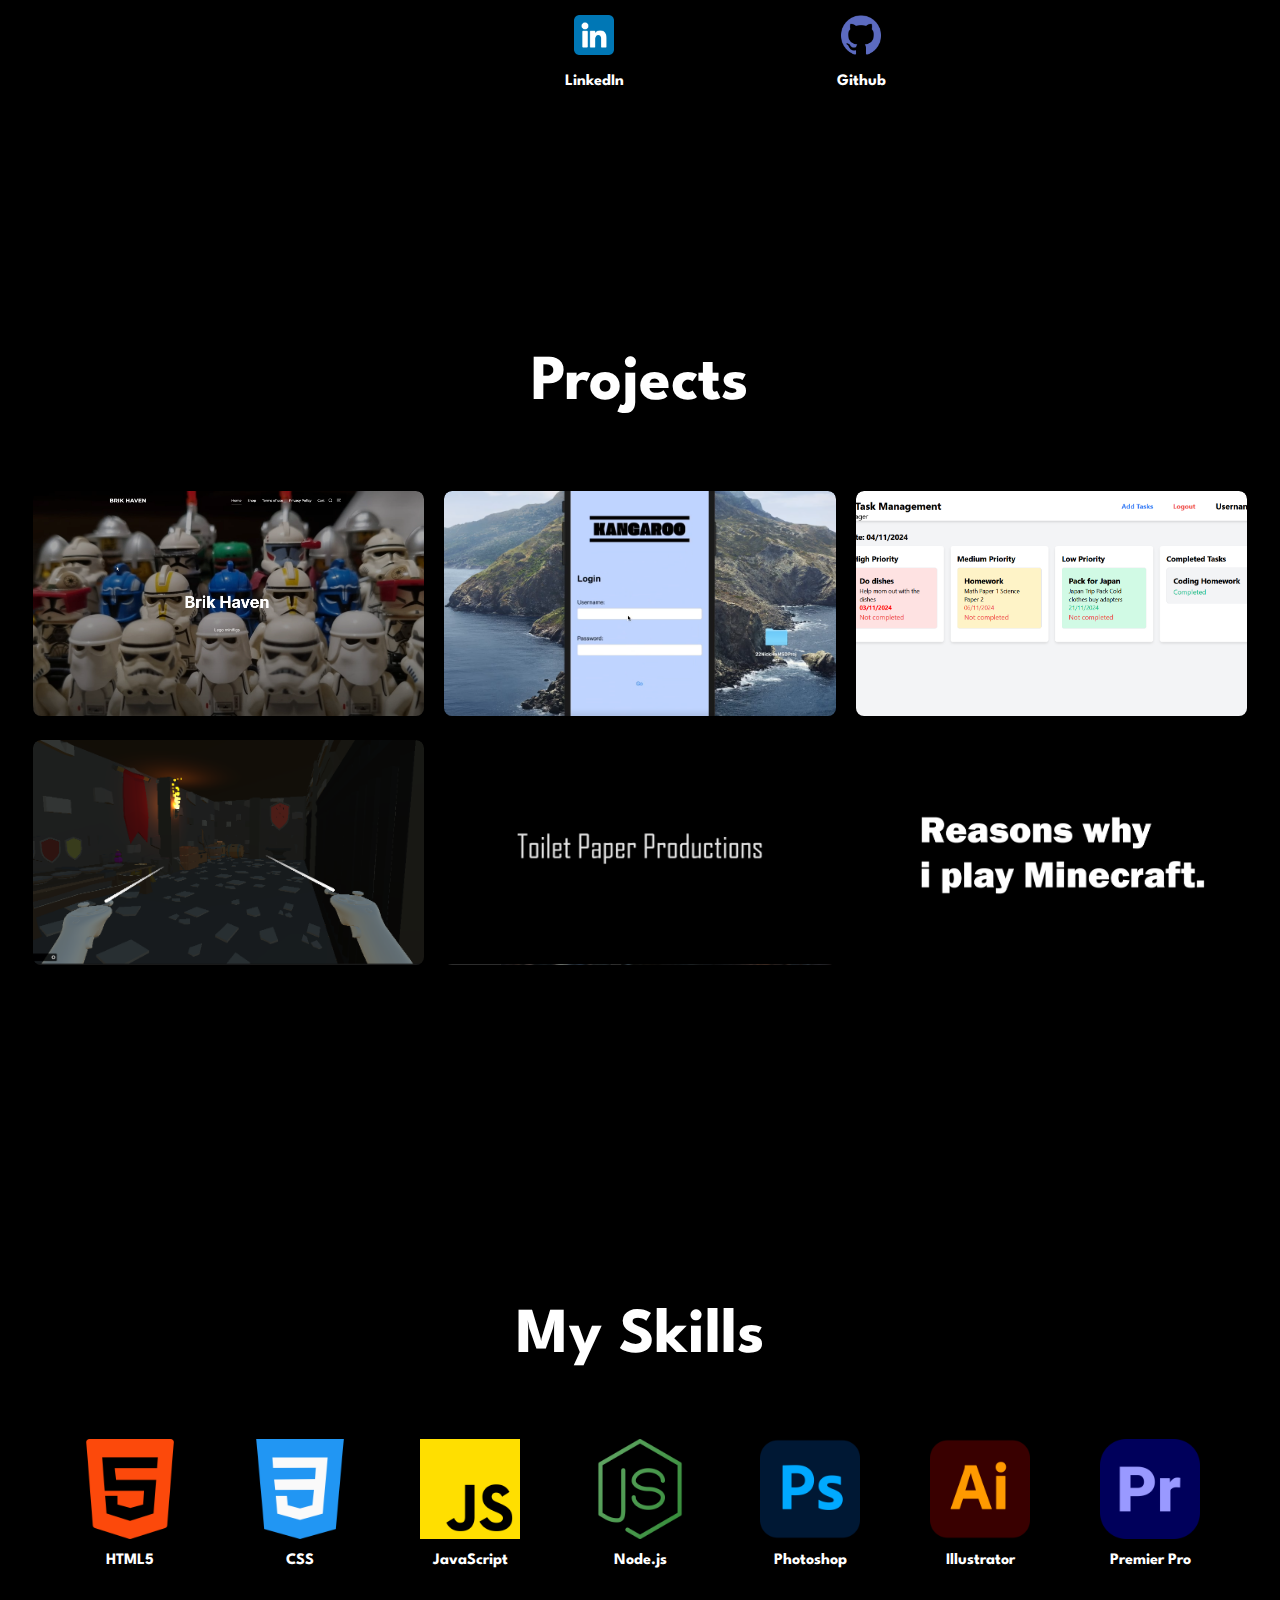
==== commit 0c620145: "newcomit" ====
--- a/index.html
+++ b/index.html
@@ -5,9 +5,12 @@
     <meta name="viewport" content="width=device-width, initial-scale=1.0">
     <title>Nick's Portfolio</title>
     <link rel="stylesheet" href="styles.css">
+    <link href="https://fonts.googleapis.com/css2?family=League+Spartan:wght@400;700&display=swap" rel="stylesheet">
+
 </head>
 <body>
     <nav>
+        <img src="imgs/Icons/logo.png" class="logo">
         <ul>
             <li><a href="#home">Home</a></li>
             <li><a href="#about">About</a></li>
@@ -26,6 +29,7 @@
                     </h1>
                 </div>
             </div>
+            
     </section>
     <!-- about -->
     <section id="about" class="custom-class">
@@ -44,8 +48,39 @@
                 unchanged. It was popularised in the 1960s with the release of Letraset sheets containing 
                 Lorem Ipsum passages, and more recently with desktop publishing software like Aldus Page
                 Maker including versions of Lorem Ipsum.</p>
-                <a href="/imgs/Resume.pdf" download><img src="/imgs/Icons/resume2.png" alt="resume"><br>Resume</a>
-                <h2>Socials</h2>
+                <h2>Contact</h2>
+                <div class="grid-container">
+                    <div class="grid-item">
+                        <a href="/imgs/Resume.pdf" download>
+                            <img src="imgs/Icons/resume2.png" alt="resume">
+                        </a>
+                        Click to download resume
+                    </div>
+                    <div class="grid-item">
+                        <a href="mailto:23049894@myrp.edu.sg">
+                            <img src="imgs/Icons/contact-mail.png" alt="email-icon">
+                        </a>
+                        23049894@myrp.edu.sg
+                    </div>
+                    <div class="grid-item">
+                        <img src="imgs/Icons/location.png" alt="linkedin-icon">
+                        Singapore, Singapore
+                    </div>
+                    <div class="grid-item">
+                        <a href="https://www.linkedin.com/in/nick-ho-87348a27a/" target="_blank" rel="noopener noreferrer">
+                            <img src="imgs/Icons/linkedin.png" alt="linkedin-icon">
+                        </a>
+                        LinkedIn
+                    </div>
+                    <div class="grid-item">
+                        <a href="https://github.com/Nick-23049894" target="_blank" rel="noopener noreferrer">
+                            <img src="imgs/Icons/github.png" alt="github-icon">
+                        </a>
+                        Github
+                    </div>
+                    
+                    <div class="grid-item"></div>
+                </div>
             </div>
         </div>
     </section>
@@ -53,31 +88,60 @@
 
 
     <section id="projects" class="custom-class">
-        <h2 class="Sectionheader">Featured Projects</h2>
+        <h2 class="Sectionheader">Projects</h2>
         <div class="projects grid">
             <div class="project-card">
                 <img src="imgs/WCMThumbnail.PNG" class="project-image" alt="BrickHaven">
-                <!-- <h3>BrickHaven</h3>
-                <p>A WordPress Website</p> -->
+                <div class="layer">
+                    <h3>BrickHaven</h3>
+                    <p>A WordPress Website</p>
+                    <a href="#">view</a>
+                </div>
             </div>
             <div class="project-card">
                 <img src="imgs/SwiftApp.PNG" class="project-image" alt="Kangroo">
-                <!-- <h3>Kangroo</h3>
-                <p>SwiftApp</p> -->
+                <div class="layer">
+                    <h3>Kangroo</h3>
+                    <p>SwiftApp</p>
+                    <a href="#">view</a>
+                </div>
             </div>
             <div class="project-card">
                 <img src="imgs/TaskManager.PNG" class="project-image" alt="Task Manager">
-                <!-- <h3>Task Manager</h3>
-                <p>Express and Node.js</p> -->
+                <div class="layer">
+                    <h3>Task Manager by Nick</h3>
+                    <p>Express and Node.js</p>
+                    <a href="https://c237-miniproject-irid.onrender.com/" target="_blank" rel="noopener noreferrer">view</a>
+                </div>
             </div>
             <div class="project-card">
                 <img src="imgs/Unity3d.PNG" class="project-image" alt="ImmersiveGA">
-                <!-- <h3>VR Escape Room</h3>
-                <p>Unity3d</p> -->
+                <div class="layer">
+                    <h3>VR Escape Room</h3>
+                    <p>Unity3D</p>
+                    <a href="#">view</a>
+                </div>
             </div>
-            <span><a href="">view all</a></span>
+            <div class="project-card">
+                <img src="imgs/TPP-Video-Thumbnail.PNG" class="project-image" alt="TPP-Video-Thumbnail">
+                <div class="layer">
+                    <h3>Toilet Paper Productions</h3>
+                    <p>side project made with PremierPro</p>
+                    <a href="#">view</a>
+                </div>
+            </div>
+            <div class="project-card">
+                <img src="imgs/RWIPMC-Thumbnail.png" class="project-image" alt="RWIPMC-Thumbnail">
+                <div class="layer">
+                    <h3>Reasons why i play Minecraft.</h3>
+                    <p>side project made with PremierPro</p>
+                    <a href="https://youtu.be/XEskQ4F4h28" target="_blank" rel="noopener noreferrer">view</a>
+                </div>
+            </div>
+            
         </div>
     </section>
+    
     
 
     <section id="skills" class="custom-class">
@@ -96,6 +160,11 @@
             <div class="skill">
                 <img src="imgs/Icons/js.png">
                 <div class="skill-name">JavaScript</div>
+            </div>
+
+            <div class="skill">
+                <img src="imgs/Icons/nodeJS.png">
+                <div class="skill-name">Node.js</div>
             </div>
     
             <div class="skill">
--- a/styles.css
+++ b/styles.css
@@ -1,11 +1,29 @@
 
-html{
+html {
     background-color: black;
     color: white;
-    font-family: 'Poppines', sans-serif;
+    font-family: 'League Spartan', sans-serif;
     font-weight: bold;
     scroll-behavior: smooth;
     scroll-padding-top: 10%;
+    padding: 0;
+    margin: 0;
+}
+
+.logo {
+    width: 40px;
+    padding: 10px;
+}
+#home {
+    background-image: url('imgs/Wallpaper.jpg');
+    background-size: cover;
+    background-position: center;
+    background-repeat: no-repeat;
+     
+}
+#home img{
+    filter: brightness(50%);
+    opacity: 0.9;
 }
 
 .custom-class {
@@ -93,6 +111,7 @@
     color: #000099;
     font-size: 200%;
 }
+
 /* Aboutme */
 .row {
     display: flex;
@@ -115,7 +134,9 @@
     box-sizing: border-box;
     padding: 20px;
 }
-
+.about-column-text h2{
+    font-size: 200%;
+}
 .about-column-text img{
     width: 50px;
     height: auto;
@@ -173,16 +194,7 @@
     padding-top: 10px;
 }
 
-/* Resume Link Styling */
-.about-column-text a {
-    color: #000099;
-    text-decoration: none;
-    transition: color 0.3s ease;
-}
-
-.about-column-text a:hover {
-    color: #ff6347; /* Change color on hover */
-}
+
 
 /* Responsive Adjustments for Mobile Screens */
 @media (max-width: 480px) {
@@ -196,6 +208,44 @@
         font-size: 1em;
     }
 }
+
+/* Grid for contact */
+.grid-container {
+    display: grid;
+    grid-template-columns: repeat(3, 1fr); /* 2 columns */
+    grid-template-rows: repeat(2, auto); /* 2 rows */
+    gap: 20px; /* Space between grid items */
+    margin-top: 20px; /* Space above the grid */
+}
+
+.grid-item {
+    color: #ffffff; /* Text color */
+    border-radius: 12px; /* Rounded corners */
+    padding: 30px 20px; /* Padding inside each grid item */
+    text-align: center; /* Center text inside each item */
+    font-size: 1rem; /* Font size for the text */
+    transition: transform 0.3s ease, box-shadow 0.3s ease, background 0.3s ease; /* Smooth hover effect */
+    display: flex;
+    flex-direction: column; /* Stack items vertically */
+    align-items: center; /* Center items horizontally */
+    justify-content: center; /* Center items vertically */
+    position: relative;
+    overflow: hidden; /* Hide gloss effect overflow */
+}
+
+.grid-item:hover {
+    background: rgba(255, 255, 255, 0.1); /* Translucent background on hover */
+    backdrop-filter: blur(5px);
+    transform: scale(1.1);
+}
+
+
+.grid-item img {
+    width: 40px; /* Adjust image size as needed */
+    height: auto;
+    margin-bottom: 15px; /* Space between icon and text */
+}
+
 
 
 /* Projects */
@@ -208,37 +258,99 @@
 
 .project-card {
     border-radius: 8px; /* Rounded corners for the card */
+    position: relative;
     overflow: hidden;
     transition: transform 0.3s ease, box-shadow 0.3s ease;
 }
 
-.project-card:hover {
-    transform: translateY(-5px); /* Lift effect on hover */
-    filter: blur(3px);
-    
-}
-
-
-  
-/* .project-card h3 {
-    font-size: 1rem;
-    font-weight: 600;
-    color: white;
-    margin-top: 10px;
-    margin-left: 10px;
-}
-.project-card p {
-    font-size: 0.9rem;
-    color: #ccc;
-    margin: 10px;
-    font-weight:600;
-} */
+/* Bottom-right border on hover */
+.project-card::after {
+    content: '';
+    position: absolute;
+    bottom: 0;
+    right: 0;
+    width: 100%; /* Full width for bottom border */
+    height: 100%; /* Full height for right border */
+    border-bottom: 2px solid #000099; /* Blue bottom border */
+    border-right: 2px solid #000099; /* Blue right border */
+    border-radius: 8px; /* Match the card's border radius */
+    pointer-events: none; /* Prevent interference */
+    opacity: 0; /* Hidden initially */
+    transition: opacity 0.3s ease; /* Smooth transition */
+}
+
+/* Show border on hover */
+.project-card:hover::after {
+    opacity: 1; /* Show the border on hover */
+}
+
 
 .project-image {
     width: 100%;
     height: 225px; /* Set a fixed height to ensure it fills the top */
     object-fit: cover; /* Crop the image to fill the space */
     border-radius: 0; /* No radius for the image */
+    transition: transform 0.5s;
+    border-radius: 8px; /* Rounded corners for the card */
+}
+
+/* Layer overlay styling */
+.layer {
+    width: 100%;
+    height: 100%;
+    background: rgba(0, 0, 0, 0.6); /* Semi-transparent black background */
+    border-radius: 8px;
+    position: absolute;
+    top: 0;
+    left: 0;
+    display: flex;
+    align-items: center;
+    justify-content: center;
+    flex-direction: column;
+    padding: 0 20px;
+    text-align: center;
+    font-size: 14px;
+    color: white;
+    box-sizing: border-box; /* Include padding in element width */
+    opacity: 0; /* Start as invisible */
+    filter: blur(10px); /* Start with blur */
+    transition: opacity 0.5s ease, filter 0.5s ease; /* Smooth blur and opacity transition */
+}
+
+.project-card:hover .layer {
+    opacity: 1; /* Fade in on hover */
+    filter: blur(0); /* Clear blur on hover */
+}
+
+.project-card:hover .project-image {
+    transform: scale(1.1);
+    filter: blur(3px); /* Add slight blur to the background image on hover */
+}
+
+.layer h3 {
+    font-weight: 500;
+    margin-bottom: 10px;
+    font-size: large;
+}
+
+.layer p {
+    font-size: 0.9rem;
+    margin: 10px 0;
+}
+
+.layer a {
+    margin-top: 10px;
+    color: #000099;
+    text-decoration: underline; /* Underline to indicate it’s a link */
+    font-size: 1rem; /* Adjust font size if needed */
+    background: whitesmoke;
+    border-radius: 5px;
+    padding: 5px 10px 5px 10px;
+    transition: color 0.3s;
+}
+
+.layer a:hover {
+    color: #145cad; /* Change color on hover */
 }
 
 
@@ -266,7 +378,7 @@
 }
 
 .skill:hover {
-    transform: translateY(-5px); /* Slightly increase size on hover */
+    transform: scale(1.1);
     box-shadow: 0 4px 15px rgba(0, 0, 0, 0.3); /* Add shadow for depth */
 }
 
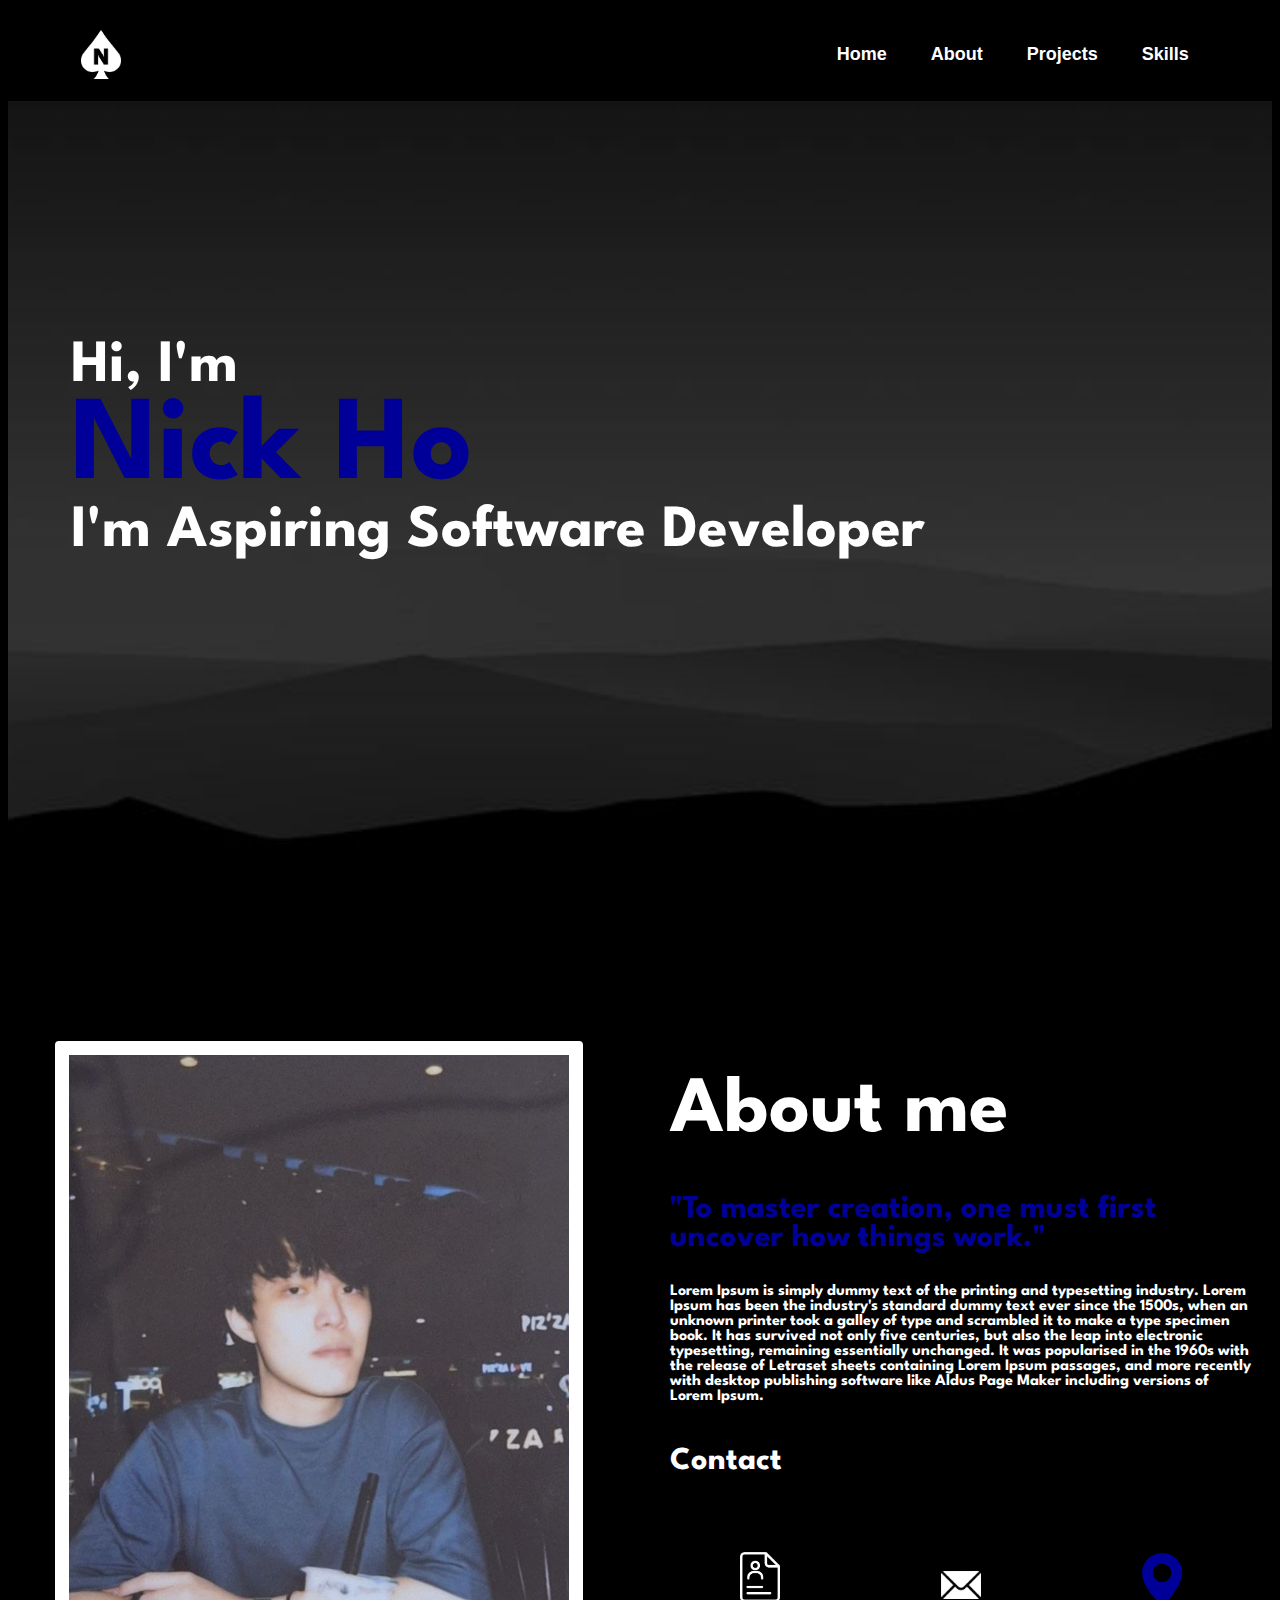
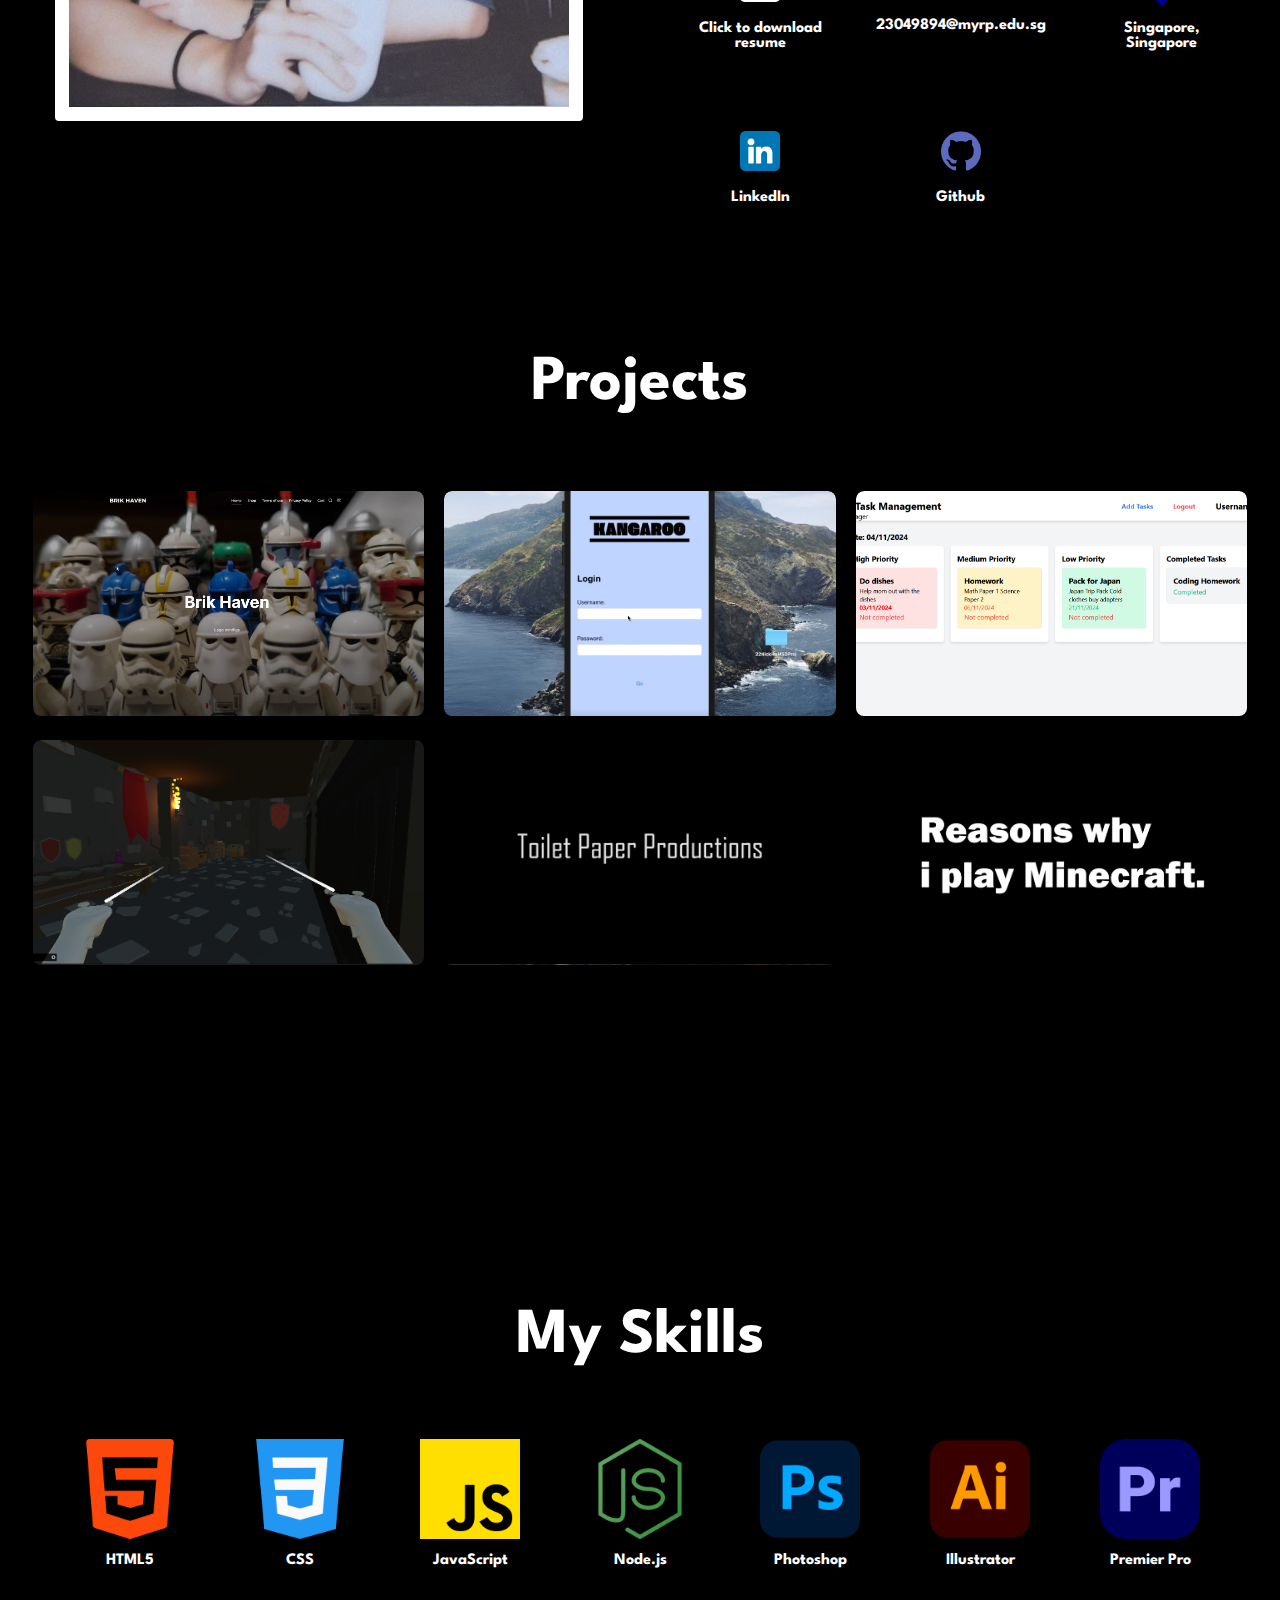
==== commit e0e679ca: "commite254" ====
--- a/index.html
+++ b/index.html
@@ -34,9 +34,8 @@
     <!-- about -->
     <section id="about" class="custom-class">
         <div class="row">
-            <div class="about-column polaroid">
-                <img src="imgs/ImageOfme.jpg">
-                <p>Nick Ho</p>
+            <div class="about-column ">
+                <img src="imgs/ImageOfme.jpg" class="polaroid">
             </div>
             <div class="about-column-text">
                 <h1 class="AboutmeText">About me</h1>
--- a/styles.css
+++ b/styles.css
@@ -117,8 +117,21 @@
     display: flex;
     flex-wrap: wrap; /* Allows columns to wrap to the next line on smaller screens */
     gap: 20px; /* Space between columns */
-    align-items: flex-start; /* Align items to the start (top) of the row */
+    align-items: stretch; /* Make all children take the same height */
     justify-content: space-between; /* Space elements evenly */
+}
+
+.about-column,
+.about-column-text {
+    flex: 1; /* Allow both sections to grow equally */
+    box-sizing: border-box;
+}
+
+.polaroid, .about-column-text {
+    display: flex;
+    flex-direction: column;
+    justify-content: center;
+    padding: 20px;
 }
 
 /* About Column */
@@ -172,26 +185,21 @@
 
 /* Polaroid Styling */
 .polaroid {
-    background-color: white; /* White frame like a Polaroid */
-    padding: 20px 20px 50px; /* Extra padding at the bottom for caption space */
-    max-width: 500px; /* Restrict max width for the frame */
+    background-color: white; /* White frame */
+    padding: 10px; /* Padding around the content for frame space */
+    max-width: 500px; /* Limit the max width for the frame */
+    margin: 20px auto; /* Center it on the page */
+    border-radius: 4px; /* Rounded corners for a softer frame */
+    border: 4px solid #ffffff; /* White border for the frame effect */
     text-align: center; /* Center-align the caption text */
-    margin: 20px auto; /* Center on smaller screens */
-    box-shadow: 0px 4px 8px rgba(0, 0, 0, 0.2); /* Add a shadow */
+    position: relative;
 }
 
 .polaroid img {
     max-width: 100%; /* Make the image responsive */
     display: block;
-    border-radius: 2px; /* Slightly round the corners for a Polaroid feel */
-}
-
-.polaroid p {
-    margin: 10px 0 0; /* Adjust margin above and below the caption */
-    font-size: 1em; /* Smaller font for the caption */
-    color: #333; /* Dark grey text color for caption */
-    font-family: 'Arial', sans-serif;
-    padding-top: 10px;
+    border-radius: 8px; /* Round the inner image corners slightly */
+    box-shadow: 0 4px 6px rgba(0, 0, 0, 0.2); /* Shadow for the image inside the frame */
 }
 
 
@@ -406,5 +414,15 @@
     .skill img {
         width: 70px; /* Smaller image for compact view */
     }
-}
-
+
+    .AboutmeText {
+        font-size: 1.8em;
+    }
+    .AboutmeDesc {
+        font-size: 1.2em;
+    }
+    .about-column-text p {
+        font-size: 1em;
+    }
+}
+
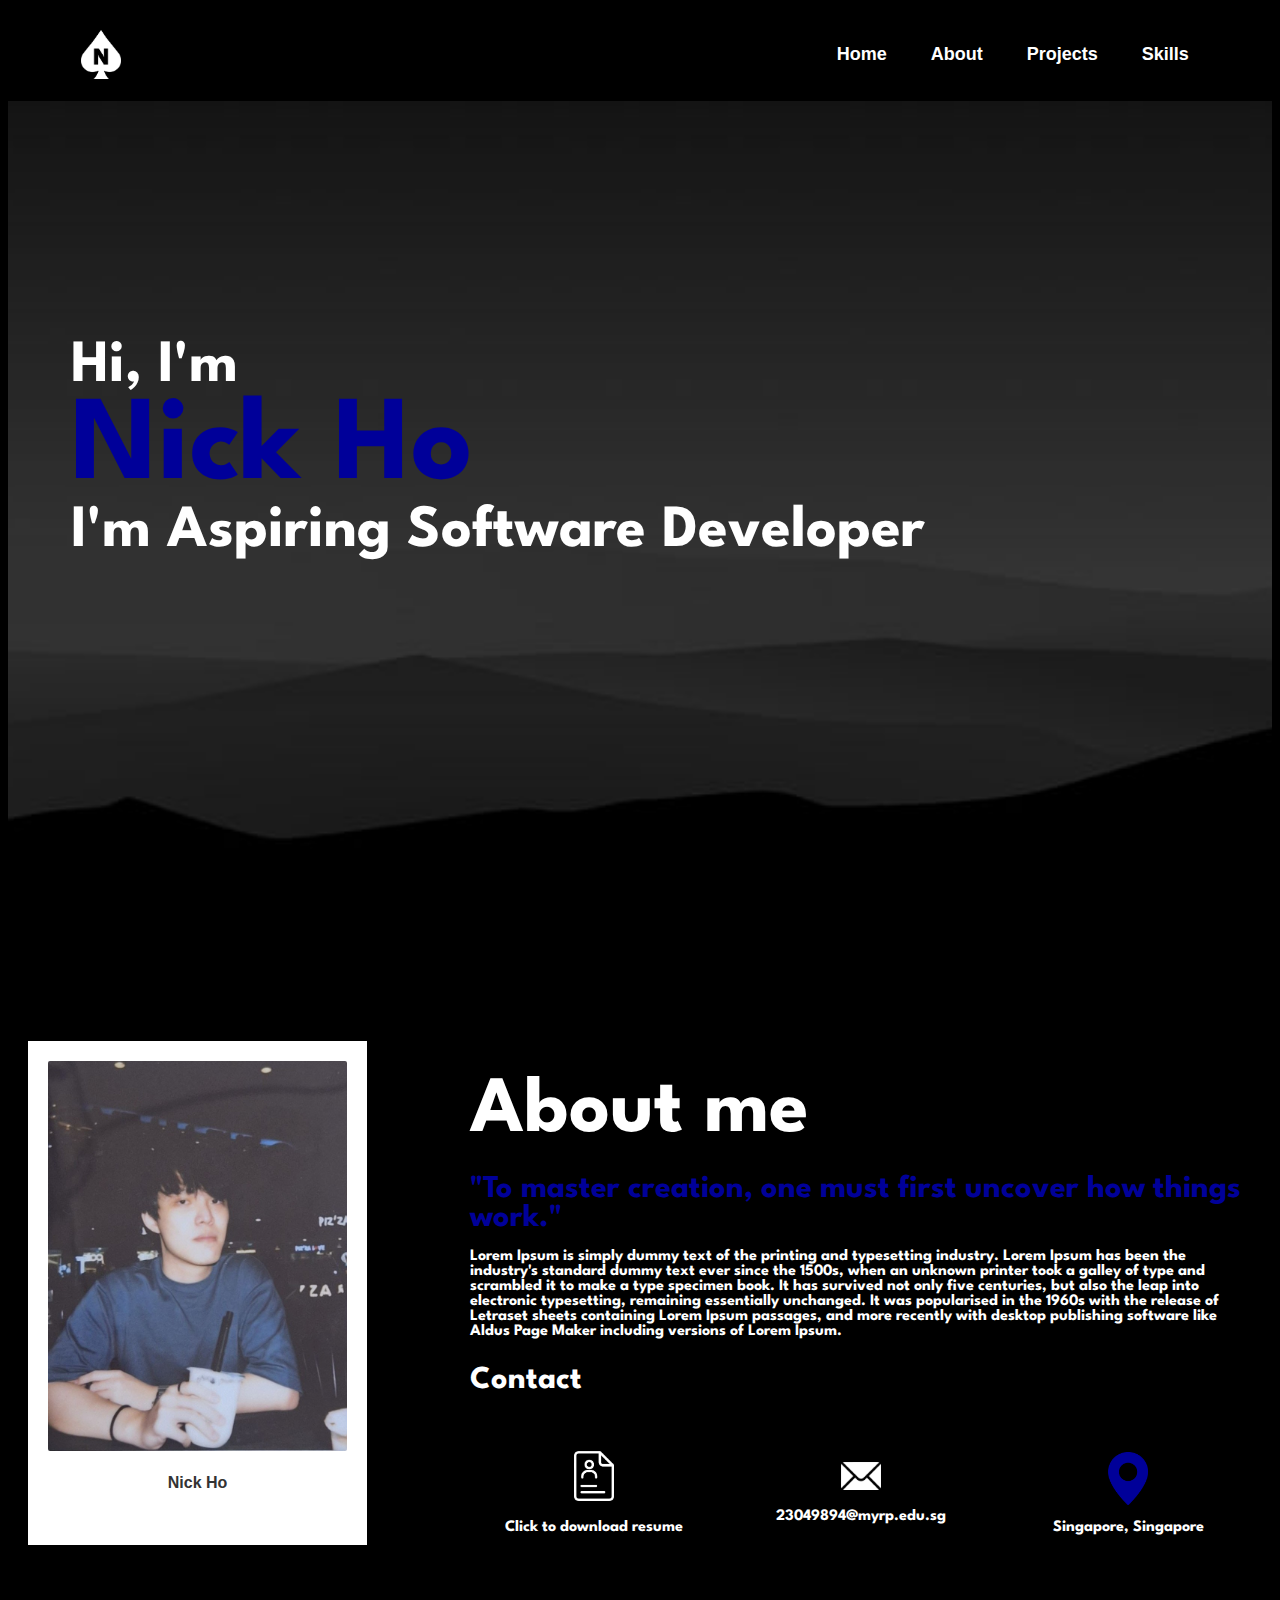
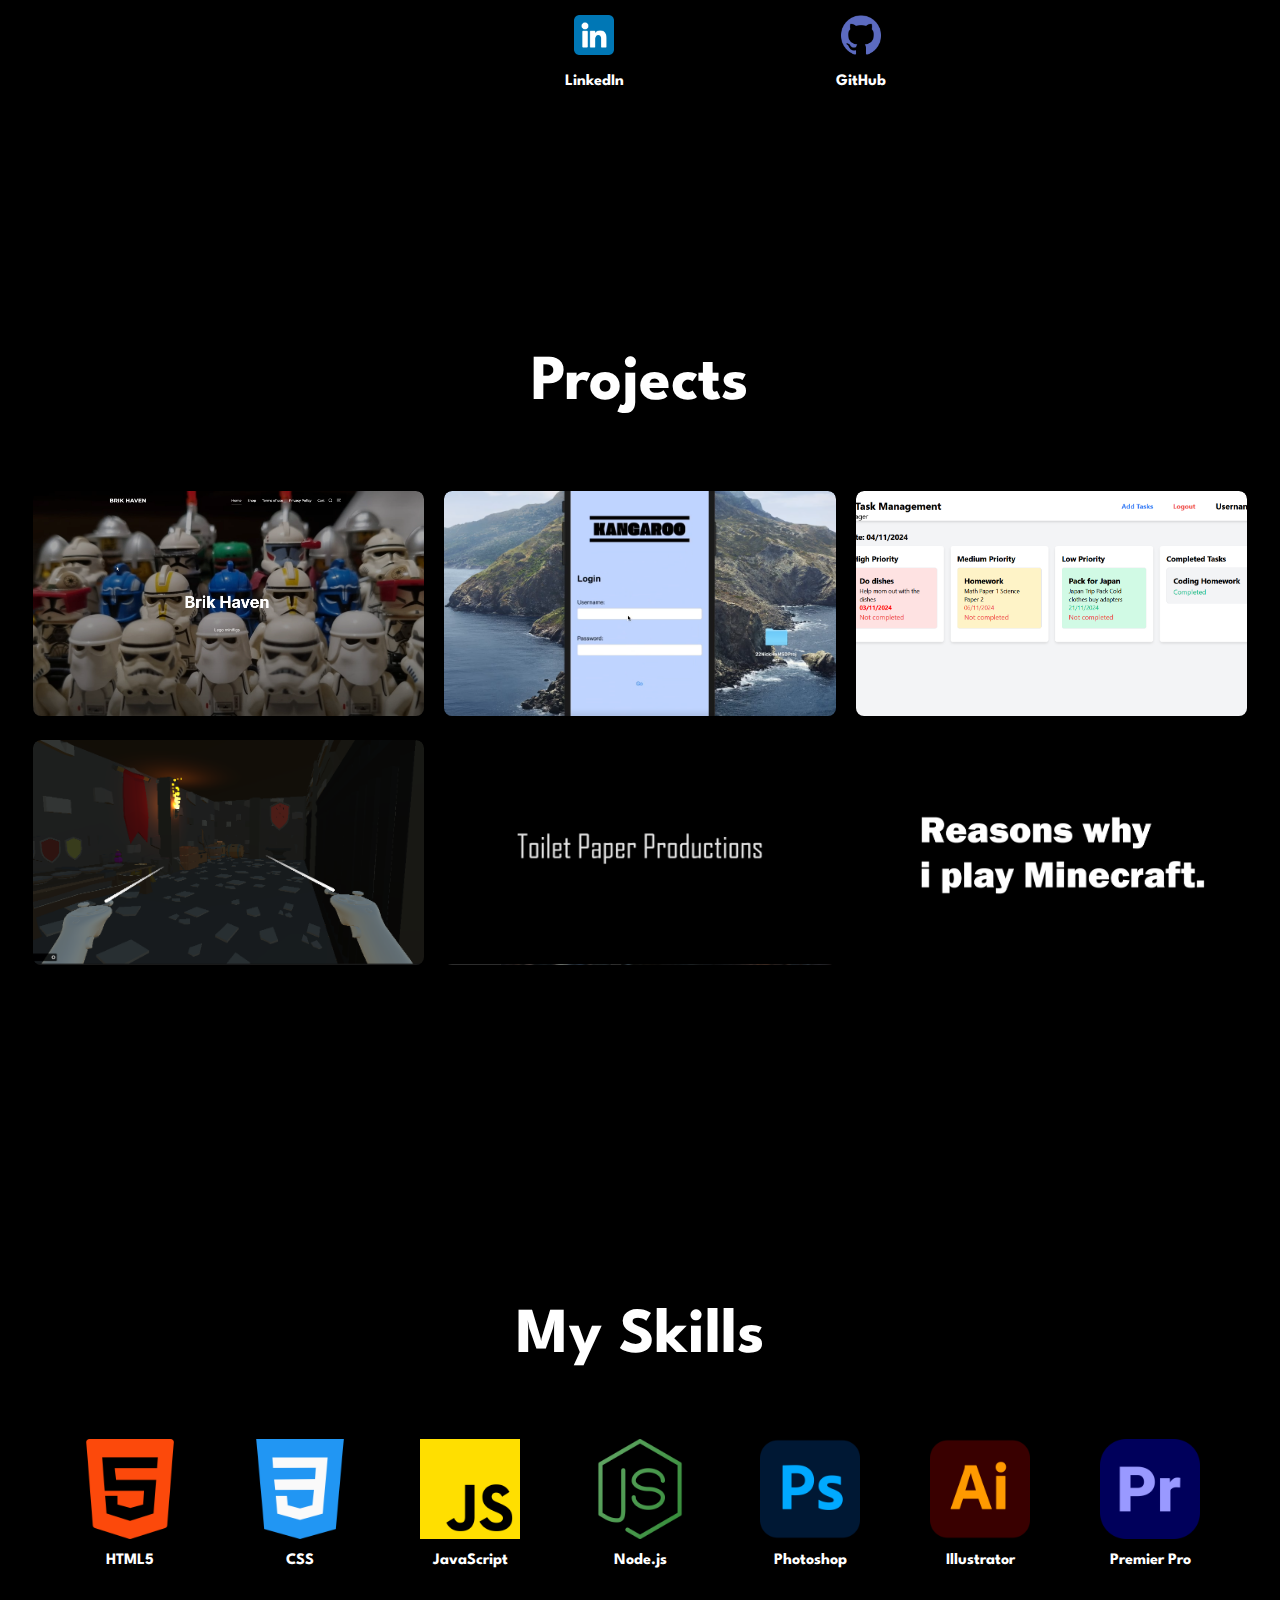
==== commit bb6f0503: "commitfix" ====
--- a/index.html
+++ b/index.html
@@ -33,56 +33,58 @@
     </section>
     <!-- about -->
     <section id="about" class="custom-class">
-        <div class="row">
-            <div class="about-column ">
-                <img src="imgs/ImageOfme.jpg" class="polaroid">
+    <div class="row">
+        <div class="about-column">
+            <div class="polaroid">
+                <img src="imgs/ImageOfme.jpg" alt="Your Image">
+                <p>Nick Ho</p>
             </div>
-            <div class="about-column-text">
-                <h1 class="AboutmeText">About me</h1>
-                <h2 class="AboutmeDesc">"To master creation, one must first uncover how things work."</h2>
-                <p>Lorem Ipsum is simply dummy text of the printing and typesetting industry. Lorem Ipsum 
-                has been the industry's standard dummy text ever since the 1500s, when an unknown printer 
-                took a galley of type and scrambled it to make a type specimen book. It has survived not 
-                only five centuries, but also the leap into electronic typesetting, remaining essentially 
-                unchanged. It was popularised in the 1960s with the release of Letraset sheets containing 
-                Lorem Ipsum passages, and more recently with desktop publishing software like Aldus Page
-                Maker including versions of Lorem Ipsum.</p>
-                <h2>Contact</h2>
-                <div class="grid-container">
-                    <div class="grid-item">
-                        <a href="/imgs/Resume.pdf" download>
-                            <img src="imgs/Icons/resume2.png" alt="resume">
-                        </a>
-                        Click to download resume
-                    </div>
-                    <div class="grid-item">
-                        <a href="mailto:23049894@myrp.edu.sg">
-                            <img src="imgs/Icons/contact-mail.png" alt="email-icon">
-                        </a>
-                        23049894@myrp.edu.sg
-                    </div>
-                    <div class="grid-item">
-                        <img src="imgs/Icons/location.png" alt="linkedin-icon">
-                        Singapore, Singapore
-                    </div>
-                    <div class="grid-item">
-                        <a href="https://www.linkedin.com/in/nick-ho-87348a27a/" target="_blank" rel="noopener noreferrer">
-                            <img src="imgs/Icons/linkedin.png" alt="linkedin-icon">
-                        </a>
-                        LinkedIn
-                    </div>
-                    <div class="grid-item">
-                        <a href="https://github.com/Nick-23049894" target="_blank" rel="noopener noreferrer">
-                            <img src="imgs/Icons/github.png" alt="github-icon">
-                        </a>
-                        Github
-                    </div>
-                    
-                    <div class="grid-item"></div>
+        </div>
+        <div class="about-column-text">
+            <h1 class="AboutmeText">About me</h1>
+            <h2 class="AboutmeDesc">"To master creation, one must first uncover how things work."</h2>
+            <p>Lorem Ipsum is simply dummy text of the printing and typesetting industry. Lorem Ipsum 
+            has been the industry's standard dummy text ever since the 1500s, when an unknown printer 
+            took a galley of type and scrambled it to make a type specimen book. It has survived not 
+            only five centuries, but also the leap into electronic typesetting, remaining essentially 
+            unchanged. It was popularised in the 1960s with the release of Letraset sheets containing 
+            Lorem Ipsum passages, and more recently with desktop publishing software like Aldus Page
+            Maker including versions of Lorem Ipsum.</p>
+            <h2>Contact</h2>
+            <div class="grid-container">
+                <div class="grid-item">
+                    <a href="/imgs/Resume.pdf" download>
+                        <img src="imgs/Icons/resume2.png" alt="Resume">
+                    </a>
+                    Click to download resume
+                </div>
+                <div class="grid-item">
+                    <a href="mailto:23049894@myrp.edu.sg">
+                        <img src="imgs/Icons/contact-mail.png" alt="Email">
+                    </a>
+                    23049894@myrp.edu.sg
+                </div>
+                <div class="grid-item">
+                    <img src="imgs/Icons/location.png" alt="Location">
+                    Singapore, Singapore
+                </div>
+                <div class="grid-item">
+                    <a href="https://www.linkedin.com/in/nick-ho-87348a27a/" target="_blank" rel="noopener noreferrer">
+                        <img src="imgs/Icons/linkedin.png" alt="LinkedIn">
+                    </a>
+                    LinkedIn
+                </div>
+                <div class="grid-item">
+                    <a href="https://github.com/Nick-23049894" target="_blank" rel="noopener noreferrer">
+                        <img src="imgs/Icons/github.png" alt="GitHub">
+                    </a>
+                    GitHub
                 </div>
             </div>
         </div>
-    </section>
+    </div>
+</section>
+
     
 
 
--- a/styles.css
+++ b/styles.css
@@ -117,21 +117,8 @@
     display: flex;
     flex-wrap: wrap; /* Allows columns to wrap to the next line on smaller screens */
     gap: 20px; /* Space between columns */
-    align-items: stretch; /* Make all children take the same height */
+    align-items: flex-start; /* Align items to the start (top) of the row */
     justify-content: space-between; /* Space elements evenly */
-}
-
-.about-column,
-.about-column-text {
-    flex: 1; /* Allow both sections to grow equally */
-    box-sizing: border-box;
-}
-
-.polaroid, .about-column-text {
-    display: flex;
-    flex-direction: column;
-    justify-content: center;
-    padding: 20px;
 }
 
 /* About Column */
@@ -185,21 +172,26 @@
 
 /* Polaroid Styling */
 .polaroid {
-    background-color: white; /* White frame */
-    padding: 10px; /* Padding around the content for frame space */
-    max-width: 500px; /* Limit the max width for the frame */
-    margin: 20px auto; /* Center it on the page */
-    border-radius: 4px; /* Rounded corners for a softer frame */
-    border: 4px solid #ffffff; /* White border for the frame effect */
+    background-color: white; /* White frame like a Polaroid */
+    padding: 20px 20px 50px; /* Extra padding at the bottom for caption space */
+    max-width: 500px; /* Restrict max width for the frame */
     text-align: center; /* Center-align the caption text */
-    position: relative;
+    margin: 20px auto; /* Center on smaller screens */
+    box-shadow: 0px 4px 8px rgba(0, 0, 0, 0.2); /* Add a shadow */
 }
 
 .polaroid img {
     max-width: 100%; /* Make the image responsive */
     display: block;
-    border-radius: 8px; /* Round the inner image corners slightly */
-    box-shadow: 0 4px 6px rgba(0, 0, 0, 0.2); /* Shadow for the image inside the frame */
+    border-radius: 2px; /* Slightly round the corners for a Polaroid feel */
+}
+
+.polaroid p {
+    margin: 10px 0 0; /* Adjust margin above and below the caption */
+    font-size: 1em; /* Smaller font for the caption */
+    color: #333; /* Dark grey text color for caption */
+    font-family: 'Arial', sans-serif;
+    padding-top: 10px;
 }
 
 
@@ -414,15 +406,5 @@
     .skill img {
         width: 70px; /* Smaller image for compact view */
     }
-
-    .AboutmeText {
-        font-size: 1.8em;
-    }
-    .AboutmeDesc {
-        font-size: 1.2em;
-    }
-    .about-column-text p {
-        font-size: 1em;
-    }
-}
-
+}
+
